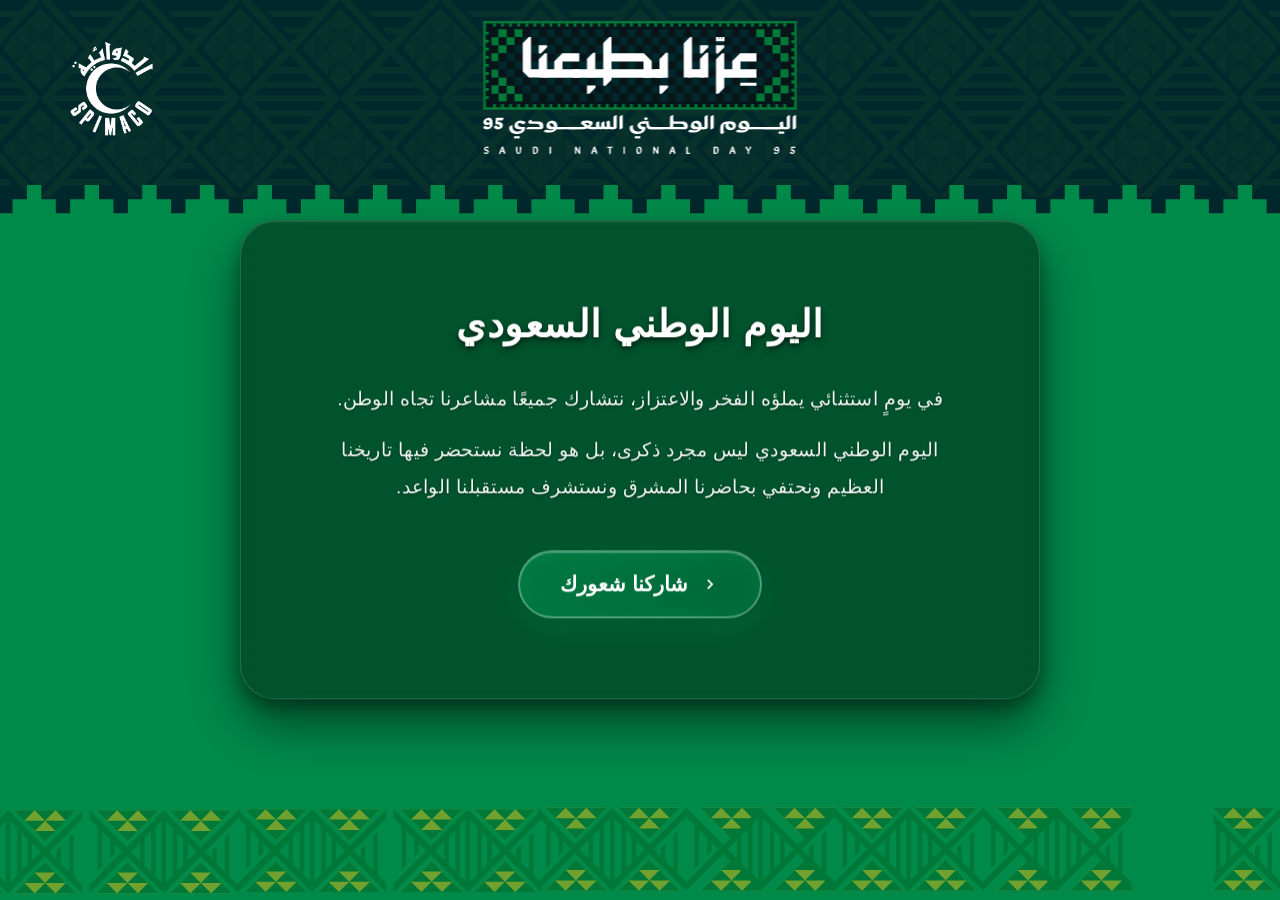
==== index.html @ 722b1ce2 "mobile layout2" ====
<!DOCTYPE html>
<html lang="ar" dir="rtl">
<head>
    <meta charset="UTF-8">
    <meta name="viewport" content="width=device-width, initial-scale=1.0">

    <title>كيف تشعر اليوم؟</title>
    
    <!-- Cairo Font -->
    <style>
        @font-face {
            font-family: 'Cairo';
            src: url('Font/Cairo Fonts/Cairo-Regular.ttf') format('truetype');
            font-weight: normal;
        }
        @font-face {
            font-family: 'Cairo';
            src: url('Font/Cairo Fonts/Cairo-Bold.ttf') format('truetype');
            font-weight: bold;
        }
        
        * {
            margin: 0;
            padding: 0;
            box-sizing: border-box;
        }
        
        /* Background Layer */
        body {
            font-family: 'Cairo', sans-serif;
            background-color: #008a4a; /* Saudi green fallback color */
            background-image: url('BackgroundElements/Background.svg');
            background-size: cover;
            background-position: center;
            background-attachment: fixed;
            min-height: 100vh;
            min-height: 100dvh; /* Dynamic viewport height for mobile */
            color: white;
            overflow-x: hidden;
            position: relative;
            /* Mobile safe areas */
            padding-top: env(safe-area-inset-top);
            padding-bottom: env(safe-area-inset-bottom);
            padding-left: env(safe-area-inset-left);
            padding-right: env(safe-area-inset-right);
        }
        
        /* Header */
        .header {
            position: relative;
            width: 100%;
            padding: 20px;
            margin-bottom: 20px;
            height: 180px; /* Fixed height for positioning */
        }
        
        .logo-link {
            position: absolute;
            top: 20px;
            left: 20px; /* Force logo to left side */
            display: inline-block;
            opacity: 0;
            transform: translateY(-20px);
            animation: logoSlideIn 0.6s cubic-bezier(0.4, 0, 0.2, 1) 0.1s forwards;
            transition: all 0.3s ease;
        }
        
        .logo-link:hover {
            transform: translateY(-3px) scale(1.05);
        }
        
        .logo {
            width: auto;
            height: 140px;
            display: block;
        }
        
        .page-title {
            position: absolute;
            left: 50%;
            top: 20px;
            transform: translateX(-50%);
            max-width: 60%;
            height: auto;
            opacity: 0;
            animation: titleFadeIn 0.6s cubic-bezier(0.4, 0, 0.2, 1) 0.2s forwards;
        }
        
        @keyframes logoSlideIn {
            to {
                opacity: 1;
                transform: translateY(0);
            }
        }
        
        @keyframes titleFadeIn {
            to {
                opacity: 1;
            }
        }
        
        /* Main Content */
        .main {
            min-height: calc(100dvh - 200px);
            min-height: calc(100vh - 200px); /* Fallback */
            display: flex;
            align-items: center;
            justify-content: center;
            padding: 20px;
            /* Account for mobile toolbars */
            padding-bottom: calc(20px + env(safe-area-inset-bottom));
            position: relative;
        }
        
        .card {
            background: rgba(0, 0, 0, 0.4);
            backdrop-filter: blur(25px);
            border-radius: 35px;
            padding: 60px 50px;
            text-align: center;
            max-width: 600px;
            width: 100%;
            border: 1px solid rgba(255, 255, 255, 0.15);
            box-shadow: 
                0 25px 50px rgba(0, 0, 0, 0.5),
                0 8px 16px rgba(0, 0, 0, 0.3),
                inset 0 1px 0 rgba(255, 255, 255, 0.1);
            position: absolute;
            top: 40%;
            left: 50%;
            transform: translate(-50%, -50%) translateY(-20px) scale(0.8);
            transition: all 0.4s cubic-bezier(0.34, 1.56, 0.64, 1);
            opacity: 0;
            filter: blur(10px);
            z-index: 1;
        }
        
        .card.active {
            opacity: 1;
            transform: translate(-50%, -50%) translateY(-20px) scale(1);
            filter: blur(0px);
            z-index: 2;
        }
        
        .card.inactive {
            opacity: 0;
            transform: translate(-50%, -50%) translateY(-20px) scale(0.7);
            filter: blur(15px);
            z-index: 1;
        }
        
        .card.switching {
            opacity: 0.8;
            transform: translate(-50%, -50%) translateY(-20px) scale(1.05);
            filter: blur(5px);
            z-index: 2;
        }
        
        .card.initial-load {
            opacity: 1;
            transform: translate(-50%, -50%) translateY(-20px) scale(1);
            filter: blur(0px);
            z-index: 2;
            animation: cardPopIn 0.6s cubic-bezier(0.34, 1.56, 0.64, 1) 0.3s forwards;
        }
        
        @keyframes cardPopIn {
            0% {
                opacity: 0;
                transform: translate(-50%, -50%) translateY(-20px) scale(0.7);
                filter: blur(15px);
            }
            50% {
                opacity: 0.8;
                transform: translate(-50%, -50%) translateY(-20px) scale(1.1);
                filter: blur(3px);
            }
            100% {
                opacity: 1;
                transform: translate(-50%, -50%) translateY(-20px) scale(1);
                filter: blur(0px);
            }
        }
        
        .card:hover {
            transform: translate(-50%, -50%) translateY(-25px) scale(1.02);
            filter: blur(0px);
            box-shadow: 
                0 35px 70px rgba(0, 0, 0, 0.6),
                0 15px 25px rgba(0, 0, 0, 0.4),
                inset 0 1px 0 rgba(255, 255, 255, 0.15);
        }
        
        .title {
            font-size: 2.2rem;
            font-weight: bold;
            margin-bottom: 100px;
            text-shadow: 
                0 2px 4px rgba(0, 0, 0, 0.5),
                0 4px 8px rgba(0, 0, 0, 0.3);
            letter-spacing: 0.5px;
            color: #ffffff;
            opacity: 0;
            transform: translateY(30px);
            animation: titleSlideIn 0.8s cubic-bezier(0.34, 1.56, 0.64, 1) 0.5s forwards;
        }
        
        .intro {
            margin-bottom: 40px;
            opacity: 0;
            transform: translateY(20px);
            animation: introSlideIn 0.8s cubic-bezier(0.34, 1.56, 0.64, 1) 0.8s forwards;
        }
        
        .intro-text {
            font-size: 1.1rem;
            line-height: 1.8;
            margin-bottom: 15px;
            color: rgba(255, 255, 255, 0.95);
            text-align: center;
            text-shadow: 0 1px 3px rgba(0, 0, 0, 0.4);
            font-weight: 400;
            letter-spacing: 0.3px;
            opacity: 0;
            transform: translateY(15px);
            animation: textFadeIn 0.6s cubic-bezier(0.34, 1.56, 0.64, 1) forwards;
        }
        
        .intro-text:nth-child(1) {
            animation-delay: 1.1s;
        }
        
        .intro-text:nth-child(2) {
            animation-delay: 1.3s;
        }
        
        .intro-text:last-child {
            margin-bottom: 0;
        }
        
        @keyframes titleSlideIn {
            0% {
                opacity: 0;
                transform: translateY(30px);
            }
            100% {
                opacity: 1;
                transform: translateY(0);
            }
        }
        
        @keyframes introSlideIn {
            0% {
                opacity: 0;
                transform: translateY(20px);
            }
            100% {
                opacity: 1;
                transform: translateY(0);
            }
        }
        
        @keyframes textFadeIn {
            0% {
                opacity: 0;
                transform: translateY(15px);
            }
            100% {
                opacity: 1;
                transform: translateY(0);
            }
        }
        
        @keyframes buttonPopIn {
            0% {
                opacity: 0;
                transform: translateY(25px) scale(0.9);
            }
            50% {
                opacity: 0.8;
                transform: translateY(-5px) scale(1.05);
            }
            100% {
                opacity: 1;
                transform: translateY(0) scale(1);
            }
        }
        
        .buttons {
            display: grid;
            grid-template-columns: repeat(2, 1fr);
            gap: 18px;
        }
        
        .btn {
            background: rgba(0, 0, 0, 0.3);
            border: 1.5px solid rgba(255, 255, 255, 0.2);
            border-radius: 50px;
            padding: 22px 24px;
            color: white;
            font-size: 1.3rem;
            font-weight: 600;
            font-family: 'Cairo', sans-serif;
            cursor: pointer;
            transition: all 0.4s cubic-bezier(0.4, 0, 0.2, 1);
            position: relative;
            overflow: hidden;
            backdrop-filter: blur(15px);
            box-shadow: 
                0 8px 24px rgba(0, 0, 0, 0.4),
                0 4px 8px rgba(0, 0, 0, 0.2),
                inset 0 1px 0 rgba(255, 255, 255, 0.1);
        }
        
        .btn::before {
            content: '';
            position: absolute;
            top: 0;
            left: -100%;
            width: 100%;
            height: 100%;
            background: linear-gradient(90deg, transparent, rgba(255, 255, 255, 0.1), transparent);
            transition: left 0.5s ease;
        }
        
        .btn:hover::before {
            left: 100%;
        }
        
        .btn:hover {
            background: rgba(0, 0, 0, 0.5);
            border-color: rgba(255, 255, 255, 0.4);
            transform: translateY(-4px) scale(1.02);
            box-shadow: 
                0 16px 32px rgba(0, 0, 0, 0.5),
                0 8px 16px rgba(0, 0, 0, 0.3),
                inset 0 1px 0 rgba(255, 255, 255, 0.2),
                0 0 20px rgba(255, 255, 255, 0.1);
            backdrop-filter: blur(20px);
        }
        
        .btn:active {
            transform: translateY(-2px) scale(0.98);
            transition: all 0.1s ease;
        }
        
        .nav-btn {
            background: linear-gradient(135deg, rgba(0, 138, 74, 0.8), rgba(0, 138, 74, 0.6));
            border: 2px solid rgba(255, 255, 255, 0.3);
            border-radius: 50px;
            padding: 18px 35px;
            color: white;
            font-size: 1.2rem;
            font-weight: 600;
            font-family: 'Cairo', sans-serif;
            cursor: pointer;
            transition: all 0.4s cubic-bezier(0.4, 0, 0.2, 1);
            position: relative;
            overflow: hidden;
            backdrop-filter: blur(15px);
            box-shadow: 
                0 8px 24px rgba(0, 138, 74, 0.4),
                0 4px 8px rgba(0, 0, 0, 0.2),
                inset 0 1px 0 rgba(255, 255, 255, 0.2);
            display: flex;
            align-items: center;
            gap: 12px;
            margin: 0 auto;
            margin-top: 20px;
            opacity: 0;
            transform: translateY(25px) scale(0.9);
            animation: buttonPopIn 0.8s cubic-bezier(0.34, 1.56, 0.64, 1) 1.6s forwards;
        }
        
        .nav-btn::before {
            content: '';
            position: absolute;
            top: 0;
            left: -100%;
            width: 100%;
            height: 100%;
            background: linear-gradient(90deg, transparent, rgba(255, 255, 255, 0.2), transparent);
            transition: left 0.5s ease;
        }
        
        .nav-btn:hover::before {
            left: 100%;
        }
        
        .nav-btn:hover {
            background: linear-gradient(135deg, rgba(0, 138, 74, 0.9), rgba(0, 138, 74, 0.7));
            border-color: rgba(255, 255, 255, 0.5);
            transform: translateY(-4px) scale(1.05);
            box-shadow: 
                0 16px 32px rgba(0, 138, 74, 0.5),
                0 8px 16px rgba(0, 0, 0, 0.3),
                inset 0 1px 0 rgba(255, 255, 255, 0.3),
                0 0 20px rgba(0, 138, 74, 0.3);
            backdrop-filter: blur(20px);
        }
        
        .nav-btn:active {
            transform: translateY(-2px) scale(1.02);
            transition: all 0.1s ease;
        }
        
        .back-btn {
            background: rgba(0, 0, 0, 0.3);
            border: 1.5px solid rgba(255, 255, 255, 0.2);
            border-radius: 40px;
            padding: 12px 20px;
            color: white;
            font-size: 1rem;
            font-weight: 500;
            font-family: 'Cairo', sans-serif;
            cursor: pointer;
            transition: all 0.3s cubic-bezier(0.4, 0, 0.2, 1);
            display: flex;
            align-items: center;
            gap: 8px;
            margin: 0 auto;
            margin-top: 25px;
            backdrop-filter: blur(15px);
            box-shadow: 
                0 4px 12px rgba(0, 0, 0, 0.3),
                inset 0 1px 0 rgba(255, 255, 255, 0.1);
        }
        
        .back-btn:hover {
            background: rgba(0, 0, 0, 0.5);
            border-color: rgba(255, 255, 255, 0.4);
            transform: translateY(-2px) scale(1.02);
            box-shadow: 
                0 8px 20px rgba(0, 0, 0, 0.4),
                inset 0 1px 0 rgba(255, 255, 255, 0.2);
        }
        
        .back-btn:active {
            transform: translateY(-1px) scale(0.98);
            transition: all 0.1s ease;
        }
        
        /* Modal */
        .modal {
            display: none;
            position: fixed;
            top: 0;
            left: 0;
            width: 100%;
            height: 100%;
            height: 100dvh; /* Dynamic viewport height */
            background: rgba(0, 0, 0, 0);
            backdrop-filter: blur(0px);
            z-index: 1000;
            align-items: center;
            justify-content: center;
            transition: all 0.4s cubic-bezier(0.4, 0, 0.2, 1);
            /* Mobile safe areas */
            padding-top: env(safe-area-inset-top);
            padding-bottom: env(safe-area-inset-bottom);
            padding-left: env(safe-area-inset-left);
            padding-right: env(safe-area-inset-right);
        }
        
        .modal.show {
            background: rgba(0, 0, 0, 0.85);
            backdrop-filter: blur(8px);
        }
        
        .modal-content {
            text-align: center;
            max-width: 90%;
            max-height: 90%;
            transform: scale(0.7) translateY(50px);
            opacity: 0;
            transition: all 0.4s cubic-bezier(0.4, 0, 0.2, 1);
        }
        
        .modal-content.show {
            transform: scale(1) translateY(0);
            opacity: 1;
        }
        
        .modal-image {
            max-width: 100%;
            max-height: 80vh;
            border-radius: 25px;
            box-shadow: 
                0 30px 60px rgba(0, 0, 0, 0.6),
                0 10px 20px rgba(0, 0, 0, 0.4);
            transition: all 0.3s ease;
            transform: scale(0.95);
        }
        
        .modal-image.loaded {
            transform: scale(1);
        }
        
        /* Loading heart animation */
        .modal-loading {
            position: absolute;
            top: 50%;
            left: 50%;
            transform: translate(-50%, -50%);
            font-size: 4rem;
            z-index: 1001;
            animation: heartBeat 1.2s ease-in-out infinite;
        }
        
        @keyframes heartBeat {
            0%, 100% {
                transform: translate(-50%, -50%) scale(1);
            }
            25% {
                transform: translate(-50%, -50%) scale(1.3);
            }
            50% {
                transform: translate(-50%, -50%) scale(1.1);
            }
            75% {
                transform: translate(-50%, -50%) scale(1.2);
            }
        }
        
        .modal-loading-overlay {
            position: absolute;
            top: 0;
            left: 0;
            width: 100%;
            height: 100%;
            background: rgba(0, 0, 0, 0.6);
            backdrop-filter: blur(8px);
            border-radius: 20px;
            display: flex;
            align-items: center;
            justify-content: center;
            z-index: 1000;
        }
        
        
        .modal-actions {
            display: flex;
            gap: 20px;
            justify-content: center;
            flex-wrap: wrap;
            margin-top: 25px;
            opacity: 0;
            transform: translateY(20px);
            transition: all 0.4s cubic-bezier(0.4, 0, 0.2, 1) 0.2s;
        }
        
        .modal-actions.show {
            opacity: 1;
            transform: translateY(0);
        }
        
        .action-btn {
            background: rgba(0, 0, 0, 0.4);
            border: 1.5px solid rgba(255, 255, 255, 0.3);
            border-radius: 30px;
            padding: 14px 24px;
            color: white;
            font-family: 'Cairo', sans-serif;
            font-weight: 600;
            cursor: pointer;
            transition: all 0.3s cubic-bezier(0.4, 0, 0.2, 1);
            display: flex;
            align-items: center;
            gap: 10px;
            backdrop-filter: blur(15px);
            box-shadow: 
                0 8px 20px rgba(0, 0, 0, 0.3),
                inset 0 1px 0 rgba(255, 255, 255, 0.1);
        }
        
        .action-btn:hover {
            background: rgba(0, 0, 0, 0.6);
            border-color: rgba(255, 255, 255, 0.5);
            transform: translateY(-3px) scale(1.05);
            box-shadow: 
                0 12px 25px rgba(0, 0, 0, 0.4),
                inset 0 1px 0 rgba(255, 255, 255, 0.2);
        }
        
        /* Desktop Modal Styles (769px+) */
        .modal-desktop {
            display: none;
        }
        
        @media (min-width: 769px) {
            .modal-mobile {
                display: none !important; /* Hide mobile modal on desktop */
            }
            
            .modal-content-desktop {
                display: flex;
                align-items: flex-start;
                gap: 20px;
                max-width: 90%;
                max-height: 90%;
                background: transparent;
                padding: 0;
            }
            
            .modal-controls-desktop {
                display: flex;
                flex-direction: column;
                gap: 15px;
                flex-shrink: 0;
                align-items: center;
                opacity: 0;
                transform: translateX(-20px);
                transition: all 0.4s cubic-bezier(0.4, 0, 0.2, 1);
            }
            
            .modal-controls-desktop.show {
                opacity: 1;
                transform: translateX(0);
            }
            
        .modal-image-desktop {
            max-width: calc(100% - 100px);
            max-height: 85vh;
            object-fit: contain;
            border-radius: 15px;
            order: 2;
            opacity: 0;
            transition: opacity 0.5s cubic-bezier(0.4, 0, 0.2, 1);
        }
        
        .modal-image-desktop.loaded {
            opacity: 1;
        }
            
            .close-btn-desktop {
                background: rgba(0, 0, 0, 0.7);
                border: 2px solid rgba(255, 255, 255, 0.3);
                border-radius: 50%;
                width: 60px;
                height: 60px;
                color: white;
                font-size: 24px;
                font-weight: bold;
                cursor: pointer;
                display: flex;
                align-items: center;
                justify-content: center;
                transition: all 0.3s ease;
                backdrop-filter: blur(10px);
            }
            
            .action-btn-desktop {
                background: rgba(0, 0, 0, 0.7);
                border: 2px solid rgba(255, 255, 255, 0.3);
                border-radius: 30px;
                padding: 12px 20px;
                color: white;
                font-size: 14px;
                font-weight: 600;
                font-family: 'Cairo', sans-serif;
                cursor: pointer;
                display: flex;
                align-items: center;
                justify-content: center;
                gap: 8px;
                transition: all 0.3s ease;
                backdrop-filter: blur(10px);
                white-space: nowrap;
            }
            
            .close-btn-desktop:hover, .action-btn-desktop:hover {
                background: rgba(0, 0, 0, 0.9);
                border-color: rgba(255, 255, 255, 0.5);
                transform: scale(1.1);
            }
        }
        
        /* Mobile Modal Styles (768px and below) */
        .modal-mobile {
            display: none;
        }
        
        @media (max-width: 768px) {
            .modal-desktop {
                display: none !important; /* Hide desktop modal on mobile */
            }
            
            .modal-content-mobile {
                max-width: 100%;
                max-height: 100%;
                padding: 0;
                margin: 0;
                display: block;
                position: relative;
                width: 100vw;
                height: 100dvh;
                height: 100vh; /* Fallback */
            }
            
            .modal-image-mobile {
                width: 100%;
                height: 100%;
                object-fit: cover;
                border-radius: 0;
                display: block;
                opacity: 0;
                transition: opacity 0.5s cubic-bezier(0.4, 0, 0.2, 1);
            }
            
            .modal-image-mobile.loaded {
                opacity: 1;
            }
            
            .close-btn-mobile {
                position: fixed;
                top: calc(env(safe-area-inset-top) + 5px);
                top: 5px;
                right: calc(env(safe-area-inset-right) + 5px);
                right: 5px;
                background: transparent;
                border: none;
                width: 50px;
                height: 50px;
                color: white;
                font-size: 30px;
                font-weight: bold;
                cursor: pointer;
                display: flex;
                align-items: center;
                justify-content: center;
                z-index: 1003;
                text-shadow: 2px 2px 4px rgba(0, 0, 0, 0.8);
                direction: ltr;
                transition: all 0.3s ease;
            }
            
            .close-btn-mobile:hover {
                transform: scale(1.2);
                text-shadow: 2px 2px 8px rgba(0, 0, 0, 1);
            }
            
            .modal-actions-mobile {
                position: fixed;
                bottom: calc(env(safe-area-inset-bottom) + 50px);
                bottom: 50px;
                left: calc(env(safe-area-inset-left) + 20px);
                left: 20px;
                display: flex;
                flex-direction: column;
                gap: 15px;
                z-index: 1002;
                opacity: 0;
                transform: translateY(20px);
                transition: all 0.4s cubic-bezier(0.4, 0, 0.2, 1);
            }
            
            .modal-actions-mobile.show {
                opacity: 1;
                transform: translateY(0);
            }
            
            .action-btn-mobile {
                background: rgba(255, 255, 255, 0.15);
                border: none;
                border-radius: 30px;
                padding: 12px 20px;
                color: white;
                font-size: 14px;
                font-weight: 600;
                font-family: 'Cairo', sans-serif;
                cursor: pointer;
                transition: all 0.3s ease;
                display: flex;
                align-items: center;
                justify-content: center;
                gap: 8px;
                backdrop-filter: blur(15px);
                -webkit-backdrop-filter: blur(15px);
                white-space: nowrap;
            }
            
            .action-btn-mobile:hover {
                background: rgba(255, 255, 255, 0.25);
                transform: scale(1.05);
            }
        }
        
        /* Large Desktop and below - apply logo left, title right layout */
        @media (max-width: 1200px) {
            .logo-link {
                top: 20px;
                left: 20px;
            }
            
            .logo {
                height: 160px;
            }
            
            .page-title {
                top: 20px;
                left: auto;
                right: 20px;
                transform: none;
                max-width: 65%;
                height: auto;
                max-height: 160px;
            }
        }
        
        /* Large Desktop */
        @media (min-width: 1200px) {
            .card {
                max-width: 800px;
                padding: 80px 70px;
            }
            
            .title {
                font-size: 2.4rem;
                margin-bottom: 35px;
            }
            
            .intro {
                margin-bottom: 45px;
            }
            
            .intro-text {
                font-size: 1.2rem;
                line-height: 1.9;
            }
            
            .nav-btn {
                padding: 20px 40px;
                font-size: 1.3rem;
            }
            
            .buttons {
                gap: 20px;
            }
            
            .btn {
                padding: 24px 28px;
                font-size: 1.4rem;
            }
            
            .nav-btn {
                padding: 20px 40px;
                font-size: 1.3rem;
            }
            
            .back-btn {
                padding: 14px 24px;
                font-size: 1.1rem;
            }
        }
        
        /* Desktop/Tablet (992px - 1199px) */
        @media (min-width: 992px) and (max-width: 1199px) {
            .logo-link {
                top: 18px;
                left: 18px;
            }
            
            .logo {
                height: 140px;
            }
            
            .page-title {
                top: 18px;
                right: 18px;
                max-width: 62%;
                max-height: 140px;
            }
        }
        
        /* Tablet (768px - 991px) */
        @media (min-width: 768px) and (max-width: 991px) {
            .logo-link {
                top: 16px;
                left: 16px;
            }
            
            .logo {
                height: 120px;
            }
            
            .page-title {
                top: 16px;
                right: 16px;
                max-width: 58%;
                max-height: 120px;
            }
            
            .main {
                padding: 20px;
                align-items: center;
            }
            
            .card {
                max-width: 550px;
                padding: 50px 40px;
            }
            
            .title {
                font-size: 2.1rem;
                margin-bottom: 25px;
            }
            
            .intro {
                margin-bottom: 35px;
            }
            
            .intro-text {
                font-size: 1.1rem;
                line-height: 1.8;
            }
            
            .buttons {
                gap: 18px;
            }
            
            .btn {
                padding: 20px 24px;
                font-size: 1.2rem;
            }
            
            .nav-btn {
                padding: 18px 35px;
                font-size: 1.2rem;
            }
            
            .back-btn {
                padding: 12px 20px;
                font-size: 1rem;
            }
        }
        
        /* Mobile/Tablet (max-width: 768px) */
        @media (max-width: 768px) {
            .header {
                padding: 40px;
                margin-bottom: 1px;
            }
            
            .logo-link {
                top: 40px;
                left: 15px;
            }
            
            .logo {
                height: 100px;
            }
            
            .page-title {
                top: 40px;
                left: auto;
                right: 15px;
                transform: none;
                max-width: 60%;
                max-height: 100px;
            }
            
            .main {
                padding: 15px;
                align-items: center;
            }
            
            .card {
                padding: 40px 25px;
                border-radius: 30px;
                max-width: calc(100% - 30px);
                width: calc(100% - 30px);
            }
            
            .title {
                font-size: 1.8rem;
                margin-bottom: 25px;
            }
            
            .intro {
                margin-bottom: 30px;
            }
            
            .intro-text {
                font-size: 1rem;
                line-height: 1.7;
                margin-bottom: 12px;
            }
            
            .buttons {
                grid-template-columns: 1fr;
                gap: 16px;
            }
            
            .btn {
                padding: 18px 20px;
                font-size: 1.2rem;
                border-radius: 40px;
            }
            
            .nav-btn {
                padding: 16px 30px;
                font-size: 1.1rem;
                border-radius: 45px;
            }
            
            .back-btn {
                padding: 10px 18px;
                font-size: 0.95rem;
                border-radius: 35px;
            }
            
            /* Modal responsive for tablet */
            .modal-content {
                max-width: 95%;
                max-height: 85%;
                padding: 5px;
                margin: 20px;
            }
            
            .modal-image {
                max-height: 65vh;
                border-radius: 20px;
            }
            
            .modal-actions {
                margin-top: 20px;
                gap: 15px;
            }
            
            .action-btn {
                padding: 12px 20px;
                font-size: 14px;
            }
        }
        
        @media (max-width: 480px) {
            .header {
                padding-top: 40px;
                padding-bottom: 40px;
                padding-left: 40px;
                padding-right: 40px;
                margin-bottom: 1px;
            }
            
            .logo-link {
                top: 40px;
                left: 12px;
            }
            
            .logo {
                height: 90px;
            }
            
            .page-title {
                top: 40px;
                left: auto;
                right: 12px;
                transform: none;
                max-width: 55%;
                max-height: 90px;
            }
            
            .main {
                padding: 12px;
                align-items: center;
            }
            
            .card {
                padding: 35px 20px;
                border-radius: 28px;
                max-width: calc(100% - 24px);
                width: calc(100% - 24px);
            }
            
            .title {
                font-size: 1.6rem;
                margin-bottom: 20px;
            }
            
            .intro {
                margin-bottom: 25px;
            }
            
            .intro-text {
                font-size: 0.95rem;
                line-height: 1.6;
                margin-bottom: 10px;
            }
            
            .buttons {
                grid-template-columns: 1fr;
                gap: 14px;
            }
            
            .btn {
                padding: 16px 18px;
                font-size: 1.1rem;
                border-radius: 35px;
            }
            
            .nav-btn {
                padding: 14px 25px;
                font-size: 1rem;
                border-radius: 40px;
            }
            
            .back-btn {
                padding: 8px 15px;
                font-size: 0.9rem;
                border-radius: 30px;
            }
            
            /* Modal responsive for mobile - full screen image */
            .modal {
                padding: 0;
                align-items: center;
                justify-content: center;
            }
            
            .modal-content {
                max-width: 100%;
                max-height: 100%;
                padding: 0;
                margin: 0;
                display: flex;
                align-items: center;
                justify-content: center;
                position: relative;
                width: 100vw;
                height: 100dvh;
                height: 100vh; /* Fallback */
            }
            
            .modal-image {
                width: 100%;
                height: auto;
                max-height: 100%;
                object-fit: cover;
                border-radius: 0;
                display: block;
            }
            
             /* Close button - mobile positioning override */
             @media (max-width: 768px) {
                 .close-btn {
                     top: calc(env(safe-area-inset-top) + 10px);
                     top: 10px; /* Fallback */
                     right: calc(env(safe-area-inset-right) + 10px);
                     right: 10px; /* Fallback */
                     background: transparent;
                     border: none;
                     backdrop-filter: none;
                     text-shadow: 2px 2px 4px rgba(0, 0, 0, 0.8);
                 }
             }
            
            /* Action buttons - bottom left */
            .modal-actions {
            position: absolute;
                bottom: calc(env(safe-area-inset-bottom) + 50px);
                bottom: 50px; /* Fallback - more margin from bottom */
                left: calc(env(safe-area-inset-left) + 20px);
                left: 20px; /* Fallback */
                display: flex;
                flex-direction: column;
                gap: 15px;
                z-index: 1002;
            }
            
            .action-btn {
                width: 50px;
                height: 50px;
                border-radius: 50%;
                background: transparent;
                border: none;
                color: white;
                font-size: 24px;
                cursor: pointer;
                transition: all 0.3s ease;
                display: flex;
                align-items: center;
                justify-content: center;
                text-shadow: 2px 2px 4px rgba(0, 0, 0, 0.8);
            }
            
            .action-btn:hover {
                transform: scale(1.2);
                text-shadow: 2px 2px 8px rgba(0, 0, 0, 1);
            }
        }
    </style>
</head>
<body>
    <!-- Header -->
    <header class="header">
        <a href="https://spimaco.com.sa" target="_blank" rel="noopener noreferrer" class="logo-link">
            <img src="BackgroundElements/Logo.png" alt="Logo" class="logo">
        </a>
        <img src="BackgroundElements/Title.png" alt="Title" class="page-title">
    </header>
    
    <!-- Main Content -->
    <main class="main">
        <!-- Intro Card -->
        <div id="introCard" class="card initial-load">
            <h1 class="title">اليوم الوطني السعودي</h1>
            
            <div class="intro">
                <p class="intro-text">في يومٍ استثنائي يملؤه الفخر والاعتزاز، نتشارك جميعًا مشاعرنا تجاه الوطن.</p>
                <p class="intro-text">اليوم الوطني السعودي ليس مجرد ذكرى، بل هو لحظة نستحضر فيها تاريخنا العظيم ونحتفي بحاضرنا المشرق ونستشرف مستقبلنا الواعد.</p>
            </div>
            
            <button class="nav-btn" onclick="showMoodSelection()">
                <svg width="20" height="20" viewBox="0 0 24 24" fill="currentColor">
                    <path d="M8.59 16.59L13.17 12 8.59 7.41 10 6l6 6-6 6-1.41-1.41z"/>
                </svg>
                <span>شاركنا شعورك</span>
            </button>
        </div>
        
        <!-- Mood Selection Card -->
        <div id="moodCard" class="card">
            <h1 class="title"> ماهو شعورك اليوم؟ </h1>
            
            <div class="buttons">
                <button class="btn" onclick="showMood('happy')">سعيد </button>
                <button class="btn" onclick="showMood('proud')">فخور </button>
                <button class="btn" onclick="showMood('grateful')">ممتن </button>
                <button class="btn" onclick="showMood('excited')">متحمس </button>
            </div>
            
            <button class="back-btn" onclick="showIntro()">
                <span>العودة</span>
                <svg width="20" height="20" viewBox="0 0 24 24" fill="currentColor">
                    <path d="M15.41 16.59L10.83 12l4.58-4.59L14 6l-6 6 6 6 1.41-1.41z"/>
                </svg>
            </button>
        </div>
    </main>
    
    <!-- Desktop Modal (769px+) -->
    <div id="modalDesktop" class="modal modal-desktop" onclick="closeModal()">
        <div class="modal-content-desktop" onclick="event.stopPropagation()">
            <div class="modal-loading-overlay" id="modalLoadingDesktop" style="display: none;">
                <div class="modal-loading">💚</div>
            </div>
            
            <!-- Controls sidebar -->
            <div class="modal-controls-desktop">
                <button class="close-btn-desktop" onclick="closeModal()">×</button>
                <button class="action-btn-desktop" onclick="saveImage()">
                    <span>حمل النشرة</span>
                    <svg width="16" height="16" viewBox="0 0 24 24" fill="currentColor">
                        <path d="M19 9h-4V3H9v6H5l7 7 7-7zM5 18v2h14v-2H5z"/>
                    </svg>
                </button>
            </div>
            
            <img id="modalImageDesktop" class="modal-image-desktop" src="" alt="Mood Image">
        </div>
    </div>
    
    <!-- Mobile Modal (768px and below) -->
    <div id="modalMobile" class="modal modal-mobile">
        <div class="modal-content-mobile">
            <div class="modal-loading-overlay" id="modalLoadingMobile" style="display: none;">
                <div class="modal-loading">💚</div>
            </div>
            
            <img id="modalImageMobile" class="modal-image-mobile" src="" alt="Mood Image">
            
            <!-- Close button -->
            <button class="close-btn-mobile" onclick="closeModal()">×</button>
            
            <!-- Action button -->
            <div class="modal-actions-mobile">
                <button class="action-btn-mobile" onclick="saveImage()">
                    <span>حمل النشرة</span>
                    <svg width="16" height="16" viewBox="0 0 24 24" fill="currentColor">
                        <path d="M19 9h-4V3H9v6H5l7 7 7-7zM5 18v2h14v-2H5z"/>
                    </svg>
                </button>
            </div>
        </div>
    </div>
    
    <script>
        // Simple data
        const moods = {
            'happy': 'Images/Image1.PNG',
            'proud': 'Images/Image2.PNG',
            'grateful': 'Images/Image3.PNG',
            'excited': 'Images/Image4.PNG'
        };
        
        // Card navigation functions with modern scale + blur animation
        function showMoodSelection() {
            const introCard = document.getElementById('introCard');
            const moodCard = document.getElementById('moodCard');
            
            // Remove initial-load class if present
            introCard.classList.remove('initial-load');
            
            // Start switching animation
            introCard.classList.remove('active');
            introCard.classList.add('switching');
            
            // Quick transition to mood card
            setTimeout(() => {
                introCard.classList.remove('switching');
                introCard.classList.add('inactive');
                moodCard.classList.remove('inactive');
                moodCard.classList.add('active');
            }, 200);
        }
        
        function showIntro() {
            const introCard = document.getElementById('introCard');
            const moodCard = document.getElementById('moodCard');
            
            // Start switching animation
            moodCard.classList.remove('active');
            moodCard.classList.add('switching');
            
            // Quick transition to intro card
            setTimeout(() => {
                moodCard.classList.remove('switching');
                moodCard.classList.add('inactive');
                introCard.classList.remove('inactive');
                introCard.classList.add('active');
            }, 200);
        }
        
        // Show mood - detect device and show appropriate modal
        function showMood(mood) {
            const isDesktop = window.innerWidth >= 769;
            
            if (isDesktop) {
                // Desktop modal
                const modal = document.getElementById('modalDesktop');
                const modalContent = modal.querySelector('.modal-content-desktop');
                const modalControls = modal.querySelector('.modal-controls-desktop');
                const modalLoading = document.getElementById('modalLoadingDesktop');
                const image = document.getElementById('modalImageDesktop');
                
                modal.style.display = 'flex';
                modalLoading.style.display = 'flex';
                modalControls.classList.remove('show'); // Hide controls initially
                
                setTimeout(() => {
                    modal.classList.add('show');
                    modalContent.classList.add('show');
                }, 10);
                
                image.onload = function() {
                    modalLoading.style.display = 'none';
                    setTimeout(() => {
                        image.classList.add('loaded');
                        modalControls.classList.add('show'); // Show controls after image loads
                    }, 100);
                };
                
                image.src = moods[mood];
            } else {
                // Mobile modal
                const modal = document.getElementById('modalMobile');
                const modalContent = modal.querySelector('.modal-content-mobile');
                const modalActions = modal.querySelector('.modal-actions-mobile');
                const modalLoading = document.getElementById('modalLoadingMobile');
                const image = document.getElementById('modalImageMobile');
                
                modal.style.display = 'flex';
                modalLoading.style.display = 'flex';
                modalActions.classList.remove('show'); // Hide actions initially
                
                setTimeout(() => {
                    modal.classList.add('show');
                    modalContent.classList.add('show');
                }, 10);
                
                image.onload = function() {
                    modalLoading.style.display = 'none';
                    setTimeout(() => {
                        image.classList.add('loaded');
                        modalActions.classList.add('show'); // Show actions after image loads
                    }, 100);
                };
                
                image.src = moods[mood];
            }
        }
        
        // Close modal - handle both desktop and mobile with animations
        function closeModal() {
            const desktopModal = document.getElementById('modalDesktop');
            const mobileModal = document.getElementById('modalMobile');
            
            // Close desktop modal with animations
            if (desktopModal.style.display === 'flex') {
                const modalContent = desktopModal.querySelector('.modal-content-desktop');
                const modalControls = desktopModal.querySelector('.modal-controls-desktop');
                const modalLoading = document.getElementById('modalLoadingDesktop');
                const image = document.getElementById('modalImageDesktop');
                
                // Start close animations
                modalControls.classList.remove('show'); // Hide controls first
                image.classList.remove('loaded'); // Scale down image
                modalLoading.style.display = 'none';
                
                setTimeout(() => {
                    modalContent.classList.remove('show'); // Content animation
                }, 100);
                
                setTimeout(() => {
                    desktopModal.classList.remove('show'); // Background fade
                }, 200);
                
                setTimeout(() => {
                    desktopModal.style.display = 'none';
                }, 600);
            }
            
            // Close mobile modal with animations
            if (mobileModal.style.display === 'flex') {
                const modalContent = mobileModal.querySelector('.modal-content-mobile');
                const modalActions = mobileModal.querySelector('.modal-actions-mobile');
                const modalLoading = document.getElementById('modalLoadingMobile');
                const image = document.getElementById('modalImageMobile');
                
                // Start close animations
                modalActions.classList.remove('show'); // Hide actions first
                image.classList.remove('loaded'); // Scale down image
                modalLoading.style.display = 'none';
                
                setTimeout(() => {
                    modalContent.classList.remove('show'); // Content animation
                }, 100);
                
                setTimeout(() => {
                    mobileModal.classList.remove('show'); // Background fade
                }, 200);
                
                setTimeout(() => {
                    mobileModal.style.display = 'none';
                }, 600);
            }
        }
        
        // Save image - handle both modal types
        function saveImage() {
            const desktopImage = document.getElementById('modalImageDesktop');
            const mobileImage = document.getElementById('modalImageMobile');
            const image = desktopImage.src ? desktopImage : mobileImage;
            
            const link = document.createElement('a');
            link.href = image.src;
            link.download = `spimaco-mood-${Date.now()}.png`;
            link.click();
        }
        
        // Share image - handle both modal types
        async function shareImage() {
            const desktopImage = document.getElementById('modalImageDesktop');
            const mobileImage = document.getElementById('modalImageMobile');
            const image = desktopImage.src ? desktopImage : mobileImage;
            
            try {
                // Convert image to blob
                const response = await fetch(image.src);
                const blob = await response.blob();
                const file = new File([blob], `spimaco-mood-${Date.now()}.png`, { type: blob.type });
                
                if (navigator.share && navigator.canShare && navigator.canShare({ files: [file] })) {
                    // Share the actual image file
                    await navigator.share({
                        title: 'شارك شعورك اليوم',
                        text: 'شاهد هذه الصورة التي تعبر عن شعوري اليوم',
                        files: [file]
                    });
                } else if (navigator.share) {
                    // Fallback to URL sharing
                    await navigator.share({
                        title: 'شارك شعورك اليوم',
                        text: 'شاهد هذه الصورة التي تعبر عن شعوري اليوم',
                        url: image.src
                    });
                } else {
                    // Final fallback - copy to clipboard
                    await navigator.clipboard.writeText(image.src);
                    alert('تم نسخ رابط الصورة!');
                }
            } catch (error) {
                console.error('Error sharing image:', error);
                // Fallback - copy to clipboard
                try {
                    await navigator.clipboard.writeText(image.src);
                    alert('تم نسخ رابط الصورة!');
                } catch (clipboardError) {
                    alert('لا يمكن مشاركة الصورة');
                }
            }
        }
        
        // Close modal with Escape key
        document.addEventListener('keydown', function(event) {
            if (event.key === 'Escape') {
                closeModal();
            }
        });
    </script>
</body>
</html>
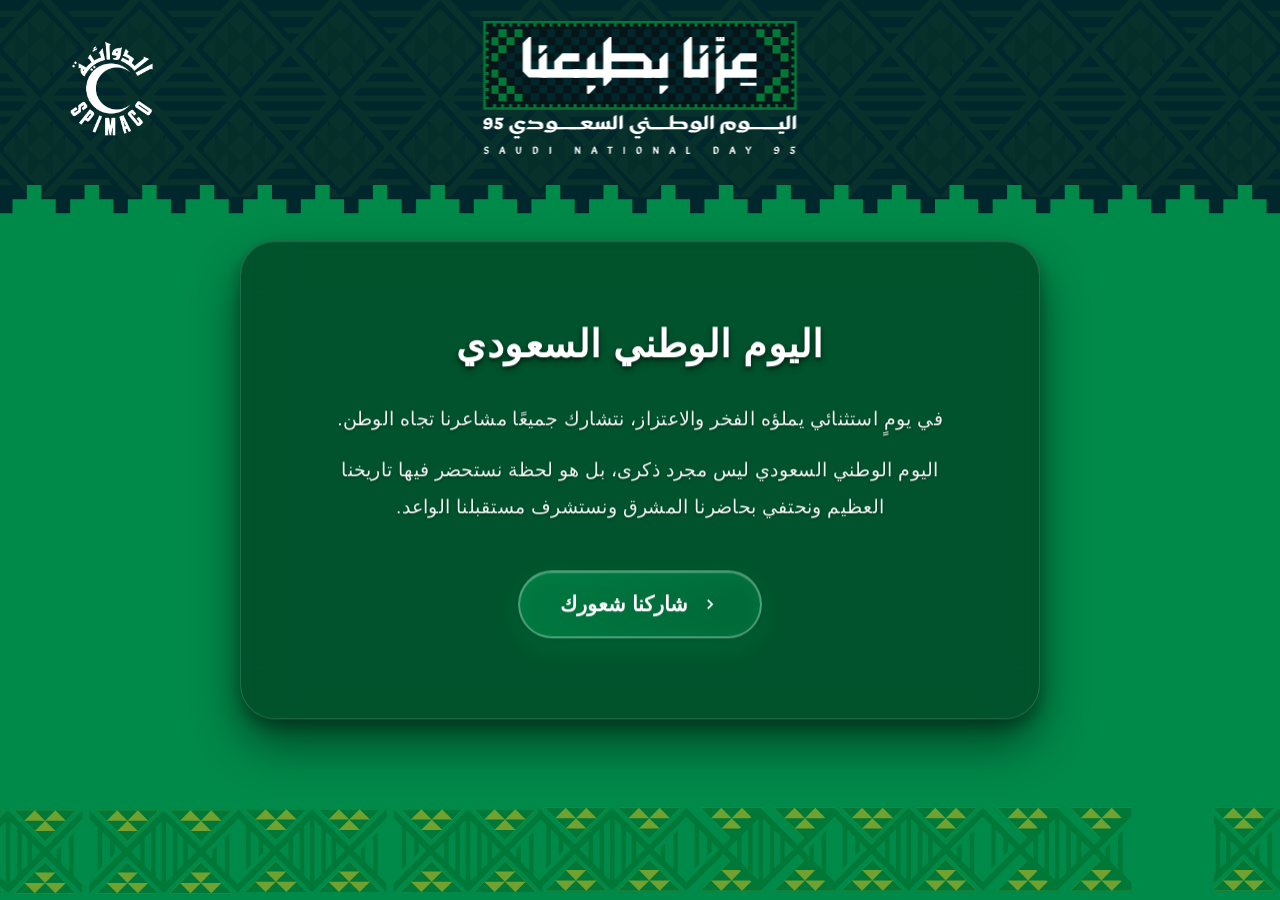
==== commit f10dd1b2: "mobile layout2" ====
--- a/index.html
+++ b/index.html
@@ -103,13 +103,17 @@
         .main {
             min-height: calc(100dvh - 200px);
             min-height: calc(100vh - 200px); /* Fallback */
+            max-height: calc(100dvh - 200px);
+            max-height: calc(100vh - 200px); /* Fallback */
             display: flex;
-            align-items: center;
+            align-items: flex-start;
             justify-content: center;
-            padding: 20px;
+            padding: 10px;
+            padding-top: 20px;
             /* Account for mobile toolbars */
-            padding-bottom: calc(20px + env(safe-area-inset-bottom));
+            padding-bottom: calc(60px + env(safe-area-inset-bottom));
             position: relative;
+            overflow-y: auto;
         }
         
         .card {
@@ -128,37 +132,40 @@
             position: absolute;
             top: 40%;
             left: 50%;
-            transform: translate(-50%, -50%) translateY(-20px) scale(0.8);
+            transform: translate(-50%, -50%) scale(0.8);
             transition: all 0.4s cubic-bezier(0.34, 1.56, 0.64, 1);
             opacity: 0;
             filter: blur(10px);
             z-index: 1;
+            max-height: calc(100vh - 250px);
+            overflow-y: auto;
         }
         
         .card.active {
             opacity: 1;
-            transform: translate(-50%, -50%) translateY(-20px) scale(1);
+            transform: translate(-50%, -50%) scale(1);
             filter: blur(0px);
             z-index: 2;
         }
         
         .card.inactive {
             opacity: 0;
-            transform: translate(-50%, -50%) translateY(-20px) scale(0.7);
+            transform: translate(-50%, -50%) scale(0.7);
             filter: blur(15px);
             z-index: 1;
+            pointer-events: none;
         }
         
         .card.switching {
             opacity: 0.8;
-            transform: translate(-50%, -50%) translateY(-20px) scale(1.05);
+            transform: translate(-50%, -50%) scale(1.05);
             filter: blur(5px);
             z-index: 2;
         }
         
         .card.initial-load {
             opacity: 1;
-            transform: translate(-50%, -50%) translateY(-20px) scale(1);
+            transform: translate(-50%, -50%) scale(1);
             filter: blur(0px);
             z-index: 2;
             animation: cardPopIn 0.6s cubic-bezier(0.34, 1.56, 0.64, 1) 0.3s forwards;
@@ -167,23 +174,65 @@
         @keyframes cardPopIn {
             0% {
                 opacity: 0;
-                transform: translate(-50%, -50%) translateY(-20px) scale(0.7);
+                transform: translate(-50%, -50%) scale(0.7);
                 filter: blur(15px);
             }
             50% {
                 opacity: 0.8;
-                transform: translate(-50%, -50%) translateY(-20px) scale(1.1);
+                transform: translate(-50%, -50%) scale(1.1);
                 filter: blur(3px);
             }
             100% {
                 opacity: 1;
-                transform: translate(-50%, -50%) translateY(-20px) scale(1);
+                transform: translate(-50%, -50%) scale(1);
                 filter: blur(0px);
             }
         }
         
+        /* Mobile-specific animations */
+        @media (max-width: 768px) {
+            @keyframes cardPopIn {
+                0% {
+                    opacity: 0;
+                    transform: translate(-50%, -50%) scale(0.7);
+                    filter: blur(15px);
+                }
+                50% {
+                    opacity: 0.8;
+                    transform: translate(-50%, -50%) scale(1.1);
+                    filter: blur(3px);
+                }
+                100% {
+                    opacity: 1;
+                    transform: translate(-50%, -50%) scale(1);
+                    filter: blur(0px);
+                }
+            }
+        }
+        
+        /* 480px-specific animations */
+        @media (max-width: 480px) {
+            @keyframes cardPopIn {
+                0% {
+                    opacity: 0;
+                    transform: translate(-50%, -50%) scale(0.7);
+                    filter: blur(15px);
+                }
+                50% {
+                    opacity: 0.8;
+                    transform: translate(-50%, -50%) scale(1.1);
+                    filter: blur(3px);
+                }
+                100% {
+                    opacity: 1;
+                    transform: translate(-50%, -50%) scale(1);
+                    filter: blur(0px);
+                }
+            }
+        }
+        
         .card:hover {
-            transform: translate(-50%, -50%) translateY(-25px) scale(1.02);
+            transform: translate(-50%, -50%) translateY(-5px) scale(1.02);
             filter: blur(0px);
             box-shadow: 
                 0 35px 70px rgba(0, 0, 0, 0.6),
@@ -961,14 +1010,40 @@
             
             .main {
                 padding: 15px;
-                align-items: center;
+                padding-top: 60px;
+                align-items: flex-start;
+                max-height: calc(100vh - 180px);
+                min-height: calc(100vh - 180px);
             }
             
             .card {
-                padding: 40px 25px;
+                padding: 30px 20px;
                 border-radius: 30px;
                 max-width: calc(100% - 30px);
                 width: calc(100% - 30px);
+                max-height: calc(100vh - 260px);
+                top: calc(40%);
+                transform: translate(-50%, -50%) scale(0.8);
+            }
+            
+            .card.active {
+                transform: translate(-50%, -50%) scale(1);
+            }
+            
+            .card.inactive {
+                transform: translate(-50%, -50%) scale(0.7);
+            }
+            
+            .card.switching {
+                transform: translate(-50%, -50%) scale(1.05);
+            }
+            
+            .card.initial-load {
+                transform: translate(-50%, -50%) scale(1);
+            }
+            
+            .card:hover {
+                transform: translate(-50%, -50%) translateY(-5px) scale(1.02);
             }
             
             .title {
@@ -1062,14 +1137,41 @@
             
             .main {
                 padding: 12px;
-                align-items: center;
+                padding-top: 90px;
+                align-items: flex-start;
+                max-height: calc(100vh - 160px);
+                min-height: calc(100vh - 160px);
             }
             
             .card {
-                padding: 35px 20px;
+                padding: 25px 15px;
                 border-radius: 28px;
                 max-width: calc(100% - 24px);
                 width: calc(100% - 24px);
+                max-height: calc(100vh - 200px);
+                top: calc(50% - 90px);
+                left: 50%;
+                transform: translate(-50%, -50%) scale(0.8);
+            }
+            
+            .card.active {
+                transform: translate(-50%, -50%) scale(1);
+            }
+            
+            .card.inactive {
+                transform: translate(-50%, -50%) scale(0.7);
+            }
+            
+            .card.switching {
+                transform: translate(-50%, -50%) scale(1.05);
+            }
+            
+            .card.initial-load {
+                transform: translate(-50%, -50%) scale(1);
+            }
+            
+            .card:hover {
+                transform: translate(-50%, -50%) translateY(-3px) scale(1.02);
             }
             
             .title {
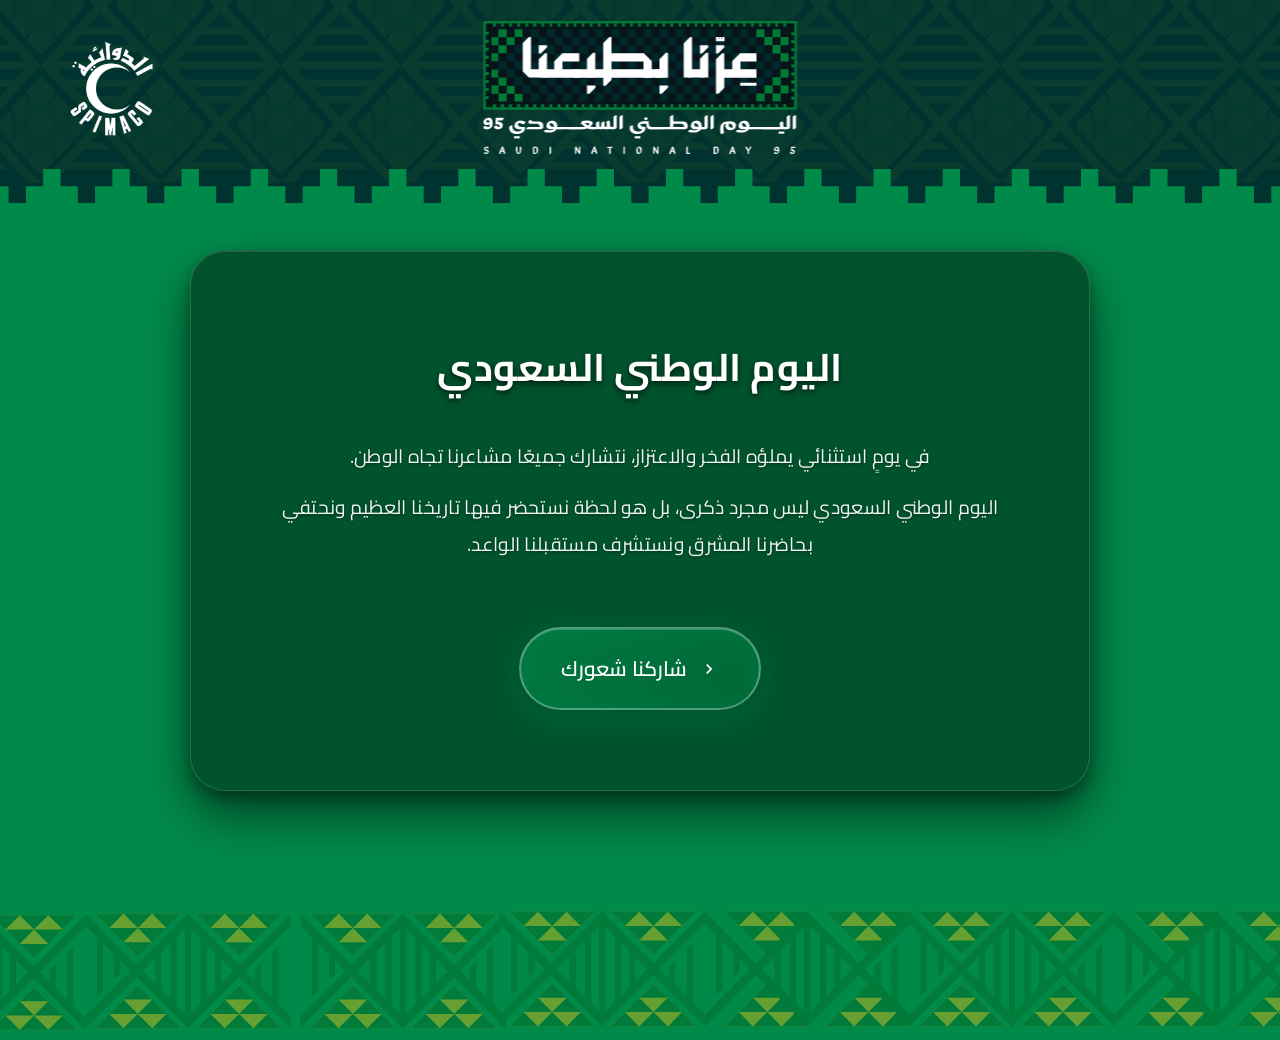
==== commit dbafceba: "final" ====
--- a/index.html
+++ b/index.html
@@ -6,1293 +6,23 @@
 
     <title>كيف تشعر اليوم؟</title>
     
-    <!-- Cairo Font -->
-    <style>
-        @font-face {
-            font-family: 'Cairo';
-            src: url('Font/Cairo Fonts/Cairo-Regular.ttf') format('truetype');
-            font-weight: normal;
-        }
-        @font-face {
-            font-family: 'Cairo';
-            src: url('Font/Cairo Fonts/Cairo-Bold.ttf') format('truetype');
-            font-weight: bold;
-        }
+    <!-- Google Fonts - Cairo -->
+    <link rel="preconnect" href="https://fonts.googleapis.com">
+    <link rel="preconnect" href="https://fonts.gstatic.com" crossorigin>
+    <link href="https://fonts.googleapis.com/css2?family=Cairo:wght@200;300;400;500;600;700;800;900&display=swap" rel="stylesheet">
+    
+    <!-- External CSS -->
+    <link rel="stylesheet" href="style.css">
         
-        * {
-            margin: 0;
-            padding: 0;
-            box-sizing: border-box;
-        }
-        
-        /* Background Layer */
-        body {
-            font-family: 'Cairo', sans-serif;
-            background-color: #008a4a; /* Saudi green fallback color */
-            background-image: url('BackgroundElements/Background.svg');
-            background-size: cover;
-            background-position: center;
-            background-attachment: fixed;
-            min-height: 100vh;
-            min-height: 100dvh; /* Dynamic viewport height for mobile */
-            color: white;
-            overflow-x: hidden;
-            position: relative;
-            /* Mobile safe areas */
-            padding-top: env(safe-area-inset-top);
-            padding-bottom: env(safe-area-inset-bottom);
-            padding-left: env(safe-area-inset-left);
-            padding-right: env(safe-area-inset-right);
-        }
-        
-        /* Header */
-        .header {
-            position: relative;
-            width: 100%;
-            padding: 20px;
-            margin-bottom: 20px;
-            height: 180px; /* Fixed height for positioning */
-        }
-        
-        .logo-link {
-            position: absolute;
-            top: 20px;
-            left: 20px; /* Force logo to left side */
-            display: inline-block;
-            opacity: 0;
-            transform: translateY(-20px);
-            animation: logoSlideIn 0.6s cubic-bezier(0.4, 0, 0.2, 1) 0.1s forwards;
-            transition: all 0.3s ease;
-        }
-        
-        .logo-link:hover {
-            transform: translateY(-3px) scale(1.05);
-        }
-        
-        .logo {
-            width: auto;
-            height: 140px;
-            display: block;
-        }
-        
-        .page-title {
-            position: absolute;
-            left: 50%;
-            top: 20px;
-            transform: translateX(-50%);
-            max-width: 60%;
-            height: auto;
-            opacity: 0;
-            animation: titleFadeIn 0.6s cubic-bezier(0.4, 0, 0.2, 1) 0.2s forwards;
-        }
-        
-        @keyframes logoSlideIn {
-            to {
-                opacity: 1;
-                transform: translateY(0);
-            }
-        }
-        
-        @keyframes titleFadeIn {
-            to {
-                opacity: 1;
-            }
-        }
-        
-        /* Main Content */
-        .main {
-            min-height: calc(100dvh - 200px);
-            min-height: calc(100vh - 200px); /* Fallback */
-            max-height: calc(100dvh - 200px);
-            max-height: calc(100vh - 200px); /* Fallback */
-            display: flex;
-            align-items: flex-start;
-            justify-content: center;
-            padding: 10px;
-            padding-top: 20px;
-            /* Account for mobile toolbars */
-            padding-bottom: calc(60px + env(safe-area-inset-bottom));
-            position: relative;
-            overflow-y: auto;
-        }
-        
-        .card {
-            background: rgba(0, 0, 0, 0.4);
-            backdrop-filter: blur(25px);
-            border-radius: 35px;
-            padding: 60px 50px;
-            text-align: center;
-            max-width: 600px;
-            width: 100%;
-            border: 1px solid rgba(255, 255, 255, 0.15);
-            box-shadow: 
-                0 25px 50px rgba(0, 0, 0, 0.5),
-                0 8px 16px rgba(0, 0, 0, 0.3),
-                inset 0 1px 0 rgba(255, 255, 255, 0.1);
-            position: absolute;
-            top: 40%;
-            left: 50%;
-            transform: translate(-50%, -50%) scale(0.8);
-            transition: all 0.4s cubic-bezier(0.34, 1.56, 0.64, 1);
-            opacity: 0;
-            filter: blur(10px);
-            z-index: 1;
-            max-height: calc(100vh - 250px);
-            overflow-y: auto;
-        }
-        
-        .card.active {
-            opacity: 1;
-            transform: translate(-50%, -50%) scale(1);
-            filter: blur(0px);
-            z-index: 2;
-        }
-        
-        .card.inactive {
-            opacity: 0;
-            transform: translate(-50%, -50%) scale(0.7);
-            filter: blur(15px);
-            z-index: 1;
-            pointer-events: none;
-        }
-        
-        .card.switching {
-            opacity: 0.8;
-            transform: translate(-50%, -50%) scale(1.05);
-            filter: blur(5px);
-            z-index: 2;
-        }
-        
-        .card.initial-load {
-            opacity: 1;
-            transform: translate(-50%, -50%) scale(1);
-            filter: blur(0px);
-            z-index: 2;
-            animation: cardPopIn 0.6s cubic-bezier(0.34, 1.56, 0.64, 1) 0.3s forwards;
-        }
-        
-        @keyframes cardPopIn {
-            0% {
-                opacity: 0;
-                transform: translate(-50%, -50%) scale(0.7);
-                filter: blur(15px);
-            }
-            50% {
-                opacity: 0.8;
-                transform: translate(-50%, -50%) scale(1.1);
-                filter: blur(3px);
-            }
-            100% {
-                opacity: 1;
-                transform: translate(-50%, -50%) scale(1);
-                filter: blur(0px);
-            }
-        }
-        
-        /* Mobile-specific animations */
-        @media (max-width: 768px) {
-            @keyframes cardPopIn {
-                0% {
-                    opacity: 0;
-                    transform: translate(-50%, -50%) scale(0.7);
-                    filter: blur(15px);
-                }
-                50% {
-                    opacity: 0.8;
-                    transform: translate(-50%, -50%) scale(1.1);
-                    filter: blur(3px);
-                }
-                100% {
-                    opacity: 1;
-                    transform: translate(-50%, -50%) scale(1);
-                    filter: blur(0px);
-                }
-            }
-        }
-        
-        /* 480px-specific animations */
-        @media (max-width: 480px) {
-            @keyframes cardPopIn {
-                0% {
-                    opacity: 0;
-                    transform: translate(-50%, -50%) scale(0.7);
-                    filter: blur(15px);
-                }
-                50% {
-                    opacity: 0.8;
-                    transform: translate(-50%, -50%) scale(1.1);
-                    filter: blur(3px);
-                }
-                100% {
-                    opacity: 1;
-                    transform: translate(-50%, -50%) scale(1);
-                    filter: blur(0px);
-                }
-            }
-        }
-        
-        .card:hover {
-            transform: translate(-50%, -50%) translateY(-5px) scale(1.02);
-            filter: blur(0px);
-            box-shadow: 
-                0 35px 70px rgba(0, 0, 0, 0.6),
-                0 15px 25px rgba(0, 0, 0, 0.4),
-                inset 0 1px 0 rgba(255, 255, 255, 0.15);
-        }
-        
-        .title {
-            font-size: 2.2rem;
-            font-weight: bold;
-            margin-bottom: 100px;
-            text-shadow: 
-                0 2px 4px rgba(0, 0, 0, 0.5),
-                0 4px 8px rgba(0, 0, 0, 0.3);
-            letter-spacing: 0.5px;
-            color: #ffffff;
-            opacity: 0;
-            transform: translateY(30px);
-            animation: titleSlideIn 0.8s cubic-bezier(0.34, 1.56, 0.64, 1) 0.5s forwards;
-        }
-        
-        .intro {
-            margin-bottom: 40px;
-            opacity: 0;
-            transform: translateY(20px);
-            animation: introSlideIn 0.8s cubic-bezier(0.34, 1.56, 0.64, 1) 0.8s forwards;
-        }
-        
-        .intro-text {
-            font-size: 1.1rem;
-            line-height: 1.8;
-            margin-bottom: 15px;
-            color: rgba(255, 255, 255, 0.95);
-            text-align: center;
-            text-shadow: 0 1px 3px rgba(0, 0, 0, 0.4);
-            font-weight: 400;
-            letter-spacing: 0.3px;
-            opacity: 0;
-            transform: translateY(15px);
-            animation: textFadeIn 0.6s cubic-bezier(0.34, 1.56, 0.64, 1) forwards;
-        }
-        
-        .intro-text:nth-child(1) {
-            animation-delay: 1.1s;
-        }
-        
-        .intro-text:nth-child(2) {
-            animation-delay: 1.3s;
-        }
-        
-        .intro-text:last-child {
-            margin-bottom: 0;
-        }
-        
-        @keyframes titleSlideIn {
-            0% {
-                opacity: 0;
-                transform: translateY(30px);
-            }
-            100% {
-                opacity: 1;
-                transform: translateY(0);
-            }
-        }
-        
-        @keyframes introSlideIn {
-            0% {
-                opacity: 0;
-                transform: translateY(20px);
-            }
-            100% {
-                opacity: 1;
-                transform: translateY(0);
-            }
-        }
-        
-        @keyframes textFadeIn {
-            0% {
-                opacity: 0;
-                transform: translateY(15px);
-            }
-            100% {
-                opacity: 1;
-                transform: translateY(0);
-            }
-        }
-        
-        @keyframes buttonPopIn {
-            0% {
-                opacity: 0;
-                transform: translateY(25px) scale(0.9);
-            }
-            50% {
-                opacity: 0.8;
-                transform: translateY(-5px) scale(1.05);
-            }
-            100% {
-                opacity: 1;
-                transform: translateY(0) scale(1);
-            }
-        }
-        
-        .buttons {
-            display: grid;
-            grid-template-columns: repeat(2, 1fr);
-            gap: 18px;
-        }
-        
-        .btn {
-            background: rgba(0, 0, 0, 0.3);
-            border: 1.5px solid rgba(255, 255, 255, 0.2);
-            border-radius: 50px;
-            padding: 22px 24px;
-            color: white;
-            font-size: 1.3rem;
-            font-weight: 600;
-            font-family: 'Cairo', sans-serif;
-            cursor: pointer;
-            transition: all 0.4s cubic-bezier(0.4, 0, 0.2, 1);
-            position: relative;
-            overflow: hidden;
-            backdrop-filter: blur(15px);
-            box-shadow: 
-                0 8px 24px rgba(0, 0, 0, 0.4),
-                0 4px 8px rgba(0, 0, 0, 0.2),
-                inset 0 1px 0 rgba(255, 255, 255, 0.1);
-        }
-        
-        .btn::before {
-            content: '';
-            position: absolute;
-            top: 0;
-            left: -100%;
-            width: 100%;
-            height: 100%;
-            background: linear-gradient(90deg, transparent, rgba(255, 255, 255, 0.1), transparent);
-            transition: left 0.5s ease;
-        }
-        
-        .btn:hover::before {
-            left: 100%;
-        }
-        
-        .btn:hover {
-            background: rgba(0, 0, 0, 0.5);
-            border-color: rgba(255, 255, 255, 0.4);
-            transform: translateY(-4px) scale(1.02);
-            box-shadow: 
-                0 16px 32px rgba(0, 0, 0, 0.5),
-                0 8px 16px rgba(0, 0, 0, 0.3),
-                inset 0 1px 0 rgba(255, 255, 255, 0.2),
-                0 0 20px rgba(255, 255, 255, 0.1);
-            backdrop-filter: blur(20px);
-        }
-        
-        .btn:active {
-            transform: translateY(-2px) scale(0.98);
-            transition: all 0.1s ease;
-        }
-        
-        .nav-btn {
-            background: linear-gradient(135deg, rgba(0, 138, 74, 0.8), rgba(0, 138, 74, 0.6));
-            border: 2px solid rgba(255, 255, 255, 0.3);
-            border-radius: 50px;
-            padding: 18px 35px;
-            color: white;
-            font-size: 1.2rem;
-            font-weight: 600;
-            font-family: 'Cairo', sans-serif;
-            cursor: pointer;
-            transition: all 0.4s cubic-bezier(0.4, 0, 0.2, 1);
-            position: relative;
-            overflow: hidden;
-            backdrop-filter: blur(15px);
-            box-shadow: 
-                0 8px 24px rgba(0, 138, 74, 0.4),
-                0 4px 8px rgba(0, 0, 0, 0.2),
-                inset 0 1px 0 rgba(255, 255, 255, 0.2);
-            display: flex;
-            align-items: center;
-            gap: 12px;
-            margin: 0 auto;
-            margin-top: 20px;
-            opacity: 0;
-            transform: translateY(25px) scale(0.9);
-            animation: buttonPopIn 0.8s cubic-bezier(0.34, 1.56, 0.64, 1) 1.6s forwards;
-        }
-        
-        .nav-btn::before {
-            content: '';
-            position: absolute;
-            top: 0;
-            left: -100%;
-            width: 100%;
-            height: 100%;
-            background: linear-gradient(90deg, transparent, rgba(255, 255, 255, 0.2), transparent);
-            transition: left 0.5s ease;
-        }
-        
-        .nav-btn:hover::before {
-            left: 100%;
-        }
-        
-        .nav-btn:hover {
-            background: linear-gradient(135deg, rgba(0, 138, 74, 0.9), rgba(0, 138, 74, 0.7));
-            border-color: rgba(255, 255, 255, 0.5);
-            transform: translateY(-4px) scale(1.05);
-            box-shadow: 
-                0 16px 32px rgba(0, 138, 74, 0.5),
-                0 8px 16px rgba(0, 0, 0, 0.3),
-                inset 0 1px 0 rgba(255, 255, 255, 0.3),
-                0 0 20px rgba(0, 138, 74, 0.3);
-            backdrop-filter: blur(20px);
-        }
-        
-        .nav-btn:active {
-            transform: translateY(-2px) scale(1.02);
-            transition: all 0.1s ease;
-        }
-        
-        .back-btn {
-            background: rgba(0, 0, 0, 0.3);
-            border: 1.5px solid rgba(255, 255, 255, 0.2);
-            border-radius: 40px;
-            padding: 12px 20px;
-            color: white;
-            font-size: 1rem;
-            font-weight: 500;
-            font-family: 'Cairo', sans-serif;
-            cursor: pointer;
-            transition: all 0.3s cubic-bezier(0.4, 0, 0.2, 1);
-            display: flex;
-            align-items: center;
-            gap: 8px;
-            margin: 0 auto;
-            margin-top: 25px;
-            backdrop-filter: blur(15px);
-            box-shadow: 
-                0 4px 12px rgba(0, 0, 0, 0.3),
-                inset 0 1px 0 rgba(255, 255, 255, 0.1);
-        }
-        
-        .back-btn:hover {
-            background: rgba(0, 0, 0, 0.5);
-            border-color: rgba(255, 255, 255, 0.4);
-            transform: translateY(-2px) scale(1.02);
-            box-shadow: 
-                0 8px 20px rgba(0, 0, 0, 0.4),
-                inset 0 1px 0 rgba(255, 255, 255, 0.2);
-        }
-        
-        .back-btn:active {
-            transform: translateY(-1px) scale(0.98);
-            transition: all 0.1s ease;
-        }
-        
-        /* Modal */
-        .modal {
-            display: none;
-            position: fixed;
-            top: 0;
-            left: 0;
-            width: 100%;
-            height: 100%;
-            height: 100dvh; /* Dynamic viewport height */
-            background: rgba(0, 0, 0, 0);
-            backdrop-filter: blur(0px);
-            z-index: 1000;
-            align-items: center;
-            justify-content: center;
-            transition: all 0.4s cubic-bezier(0.4, 0, 0.2, 1);
-            /* Mobile safe areas */
-            padding-top: env(safe-area-inset-top);
-            padding-bottom: env(safe-area-inset-bottom);
-            padding-left: env(safe-area-inset-left);
-            padding-right: env(safe-area-inset-right);
-        }
-        
-        .modal.show {
-            background: rgba(0, 0, 0, 0.85);
-            backdrop-filter: blur(8px);
-        }
-        
-        .modal-content {
-            text-align: center;
-            max-width: 90%;
-            max-height: 90%;
-            transform: scale(0.7) translateY(50px);
-            opacity: 0;
-            transition: all 0.4s cubic-bezier(0.4, 0, 0.2, 1);
-        }
-        
-        .modal-content.show {
-            transform: scale(1) translateY(0);
-            opacity: 1;
-        }
-        
-        .modal-image {
-            max-width: 100%;
-            max-height: 80vh;
-            border-radius: 25px;
-            box-shadow: 
-                0 30px 60px rgba(0, 0, 0, 0.6),
-                0 10px 20px rgba(0, 0, 0, 0.4);
-            transition: all 0.3s ease;
-            transform: scale(0.95);
-        }
-        
-        .modal-image.loaded {
-            transform: scale(1);
-        }
-        
-        /* Loading heart animation */
-        .modal-loading {
-            position: absolute;
-            top: 50%;
-            left: 50%;
-            transform: translate(-50%, -50%);
-            font-size: 4rem;
-            z-index: 1001;
-            animation: heartBeat 1.2s ease-in-out infinite;
-        }
-        
-        @keyframes heartBeat {
-            0%, 100% {
-                transform: translate(-50%, -50%) scale(1);
-            }
-            25% {
-                transform: translate(-50%, -50%) scale(1.3);
-            }
-            50% {
-                transform: translate(-50%, -50%) scale(1.1);
-            }
-            75% {
-                transform: translate(-50%, -50%) scale(1.2);
-            }
-        }
-        
-        .modal-loading-overlay {
-            position: absolute;
-            top: 0;
-            left: 0;
-            width: 100%;
-            height: 100%;
-            background: rgba(0, 0, 0, 0.6);
-            backdrop-filter: blur(8px);
-            border-radius: 20px;
-            display: flex;
-            align-items: center;
-            justify-content: center;
-            z-index: 1000;
-        }
-        
-        
-        .modal-actions {
-            display: flex;
-            gap: 20px;
-            justify-content: center;
-            flex-wrap: wrap;
-            margin-top: 25px;
-            opacity: 0;
-            transform: translateY(20px);
-            transition: all 0.4s cubic-bezier(0.4, 0, 0.2, 1) 0.2s;
-        }
-        
-        .modal-actions.show {
-            opacity: 1;
-            transform: translateY(0);
-        }
-        
-        .action-btn {
-            background: rgba(0, 0, 0, 0.4);
-            border: 1.5px solid rgba(255, 255, 255, 0.3);
-            border-radius: 30px;
-            padding: 14px 24px;
-            color: white;
-            font-family: 'Cairo', sans-serif;
-            font-weight: 600;
-            cursor: pointer;
-            transition: all 0.3s cubic-bezier(0.4, 0, 0.2, 1);
-            display: flex;
-            align-items: center;
-            gap: 10px;
-            backdrop-filter: blur(15px);
-            box-shadow: 
-                0 8px 20px rgba(0, 0, 0, 0.3),
-                inset 0 1px 0 rgba(255, 255, 255, 0.1);
-        }
-        
-        .action-btn:hover {
-            background: rgba(0, 0, 0, 0.6);
-            border-color: rgba(255, 255, 255, 0.5);
-            transform: translateY(-3px) scale(1.05);
-            box-shadow: 
-                0 12px 25px rgba(0, 0, 0, 0.4),
-                inset 0 1px 0 rgba(255, 255, 255, 0.2);
-        }
-        
-        /* Desktop Modal Styles (769px+) */
-        .modal-desktop {
-            display: none;
-        }
-        
-        @media (min-width: 769px) {
-            .modal-mobile {
-                display: none !important; /* Hide mobile modal on desktop */
-            }
-            
-            .modal-content-desktop {
-                display: flex;
-                align-items: flex-start;
-                gap: 20px;
-                max-width: 90%;
-                max-height: 90%;
-                background: transparent;
-                padding: 0;
-            }
-            
-            .modal-controls-desktop {
-                display: flex;
-                flex-direction: column;
-                gap: 15px;
-                flex-shrink: 0;
-                align-items: center;
-                opacity: 0;
-                transform: translateX(-20px);
-                transition: all 0.4s cubic-bezier(0.4, 0, 0.2, 1);
-            }
-            
-            .modal-controls-desktop.show {
-                opacity: 1;
-                transform: translateX(0);
-            }
-            
-        .modal-image-desktop {
-            max-width: calc(100% - 100px);
-            max-height: 85vh;
-            object-fit: contain;
-            border-radius: 15px;
-            order: 2;
-            opacity: 0;
-            transition: opacity 0.5s cubic-bezier(0.4, 0, 0.2, 1);
-        }
-        
-        .modal-image-desktop.loaded {
-            opacity: 1;
-        }
-            
-            .close-btn-desktop {
-                background: rgba(0, 0, 0, 0.7);
-                border: 2px solid rgba(255, 255, 255, 0.3);
-                border-radius: 50%;
-                width: 60px;
-                height: 60px;
-                color: white;
-                font-size: 24px;
-                font-weight: bold;
-                cursor: pointer;
-                display: flex;
-                align-items: center;
-                justify-content: center;
-                transition: all 0.3s ease;
-                backdrop-filter: blur(10px);
-            }
-            
-            .action-btn-desktop {
-                background: rgba(0, 0, 0, 0.7);
-                border: 2px solid rgba(255, 255, 255, 0.3);
-                border-radius: 30px;
-                padding: 12px 20px;
-                color: white;
-                font-size: 14px;
-                font-weight: 600;
-                font-family: 'Cairo', sans-serif;
-                cursor: pointer;
-                display: flex;
-                align-items: center;
-                justify-content: center;
-                gap: 8px;
-                transition: all 0.3s ease;
-                backdrop-filter: blur(10px);
-                white-space: nowrap;
-            }
-            
-            .close-btn-desktop:hover, .action-btn-desktop:hover {
-                background: rgba(0, 0, 0, 0.9);
-                border-color: rgba(255, 255, 255, 0.5);
-                transform: scale(1.1);
-            }
-        }
-        
-        /* Mobile Modal Styles (768px and below) */
-        .modal-mobile {
-            display: none;
-        }
-        
-        @media (max-width: 768px) {
-            .modal-desktop {
-                display: none !important; /* Hide desktop modal on mobile */
-            }
-            
-            .modal-content-mobile {
-                max-width: 100%;
-                max-height: 100%;
-                padding: 0;
-                margin: 0;
-                display: block;
-                position: relative;
-                width: 100vw;
-                height: 100dvh;
-                height: 100vh; /* Fallback */
-            }
-            
-            .modal-image-mobile {
-                width: 100%;
-                height: 100%;
-                object-fit: cover;
-                border-radius: 0;
-                display: block;
-                opacity: 0;
-                transition: opacity 0.5s cubic-bezier(0.4, 0, 0.2, 1);
-            }
-            
-            .modal-image-mobile.loaded {
-                opacity: 1;
-            }
-            
-            .close-btn-mobile {
-                position: fixed;
-                top: calc(env(safe-area-inset-top) + 5px);
-                top: 5px;
-                right: calc(env(safe-area-inset-right) + 5px);
-                right: 5px;
-                background: transparent;
-                border: none;
-                width: 50px;
-                height: 50px;
-                color: white;
-                font-size: 30px;
-                font-weight: bold;
-                cursor: pointer;
-                display: flex;
-                align-items: center;
-                justify-content: center;
-                z-index: 1003;
-                text-shadow: 2px 2px 4px rgba(0, 0, 0, 0.8);
-                direction: ltr;
-                transition: all 0.3s ease;
-            }
-            
-            .close-btn-mobile:hover {
-                transform: scale(1.2);
-                text-shadow: 2px 2px 8px rgba(0, 0, 0, 1);
-            }
-            
-            .modal-actions-mobile {
-                position: fixed;
-                bottom: calc(env(safe-area-inset-bottom) + 50px);
-                bottom: 50px;
-                left: calc(env(safe-area-inset-left) + 20px);
-                left: 20px;
-                display: flex;
-                flex-direction: column;
-                gap: 15px;
-                z-index: 1002;
-                opacity: 0;
-                transform: translateY(20px);
-                transition: all 0.4s cubic-bezier(0.4, 0, 0.2, 1);
-            }
-            
-            .modal-actions-mobile.show {
-                opacity: 1;
-                transform: translateY(0);
-            }
-            
-            .action-btn-mobile {
-                background: rgba(255, 255, 255, 0.15);
-                border: none;
-                border-radius: 30px;
-                padding: 12px 20px;
-                color: white;
-                font-size: 14px;
-                font-weight: 600;
-                font-family: 'Cairo', sans-serif;
-                cursor: pointer;
-                transition: all 0.3s ease;
-                display: flex;
-                align-items: center;
-                justify-content: center;
-                gap: 8px;
-                backdrop-filter: blur(15px);
-                -webkit-backdrop-filter: blur(15px);
-                white-space: nowrap;
-            }
-            
-            .action-btn-mobile:hover {
-                background: rgba(255, 255, 255, 0.25);
-                transform: scale(1.05);
-            }
-        }
-        
-        /* Large Desktop and below - apply logo left, title right layout */
-        @media (max-width: 1200px) {
-            .logo-link {
-                top: 20px;
-                left: 20px;
-            }
-            
-            .logo {
-                height: 160px;
-            }
-            
-            .page-title {
-                top: 20px;
-                left: auto;
-                right: 20px;
-                transform: none;
-                max-width: 65%;
-                height: auto;
-                max-height: 160px;
-            }
-        }
-        
-        /* Large Desktop */
-        @media (min-width: 1200px) {
-            .card {
-                max-width: 800px;
-                padding: 80px 70px;
-            }
-            
-            .title {
-                font-size: 2.4rem;
-                margin-bottom: 35px;
-            }
-            
-            .intro {
-                margin-bottom: 45px;
-            }
-            
-            .intro-text {
-                font-size: 1.2rem;
-                line-height: 1.9;
-            }
-            
-            .nav-btn {
-                padding: 20px 40px;
-                font-size: 1.3rem;
-            }
-            
-            .buttons {
-                gap: 20px;
-            }
-            
-            .btn {
-                padding: 24px 28px;
-                font-size: 1.4rem;
-            }
-            
-            .nav-btn {
-                padding: 20px 40px;
-                font-size: 1.3rem;
-            }
-            
-            .back-btn {
-                padding: 14px 24px;
-                font-size: 1.1rem;
-            }
-        }
-        
-        /* Desktop/Tablet (992px - 1199px) */
-        @media (min-width: 992px) and (max-width: 1199px) {
-            .logo-link {
-                top: 18px;
-                left: 18px;
-            }
-            
-            .logo {
-                height: 140px;
-            }
-            
-            .page-title {
-                top: 18px;
-                right: 18px;
-                max-width: 62%;
-                max-height: 140px;
-            }
-        }
-        
-        /* Tablet (768px - 991px) */
-        @media (min-width: 768px) and (max-width: 991px) {
-            .logo-link {
-                top: 16px;
-                left: 16px;
-            }
-            
-            .logo {
-                height: 120px;
-            }
-            
-            .page-title {
-                top: 16px;
-                right: 16px;
-                max-width: 58%;
-                max-height: 120px;
-            }
-            
-            .main {
-                padding: 20px;
-                align-items: center;
-            }
-            
-            .card {
-                max-width: 550px;
-                padding: 50px 40px;
-            }
-            
-            .title {
-                font-size: 2.1rem;
-                margin-bottom: 25px;
-            }
-            
-            .intro {
-                margin-bottom: 35px;
-            }
-            
-            .intro-text {
-                font-size: 1.1rem;
-                line-height: 1.8;
-            }
-            
-            .buttons {
-                gap: 18px;
-            }
-            
-            .btn {
-                padding: 20px 24px;
-                font-size: 1.2rem;
-            }
-            
-            .nav-btn {
-                padding: 18px 35px;
-                font-size: 1.2rem;
-            }
-            
-            .back-btn {
-                padding: 12px 20px;
-                font-size: 1rem;
-            }
-        }
-        
-        /* Mobile/Tablet (max-width: 768px) */
-        @media (max-width: 768px) {
-            .header {
-                padding: 40px;
-                margin-bottom: 1px;
-            }
-            
-            .logo-link {
-                top: 40px;
-                left: 15px;
-            }
-            
-            .logo {
-                height: 100px;
-            }
-            
-            .page-title {
-                top: 40px;
-                left: auto;
-                right: 15px;
-                transform: none;
-                max-width: 60%;
-                max-height: 100px;
-            }
-            
-            .main {
-                padding: 15px;
-                padding-top: 60px;
-                align-items: flex-start;
-                max-height: calc(100vh - 180px);
-                min-height: calc(100vh - 180px);
-            }
-            
-            .card {
-                padding: 30px 20px;
-                border-radius: 30px;
-                max-width: calc(100% - 30px);
-                width: calc(100% - 30px);
-                max-height: calc(100vh - 260px);
-                top: calc(40%);
-                transform: translate(-50%, -50%) scale(0.8);
-            }
-            
-            .card.active {
-                transform: translate(-50%, -50%) scale(1);
-            }
-            
-            .card.inactive {
-                transform: translate(-50%, -50%) scale(0.7);
-            }
-            
-            .card.switching {
-                transform: translate(-50%, -50%) scale(1.05);
-            }
-            
-            .card.initial-load {
-                transform: translate(-50%, -50%) scale(1);
-            }
-            
-            .card:hover {
-                transform: translate(-50%, -50%) translateY(-5px) scale(1.02);
-            }
-            
-            .title {
-                font-size: 1.8rem;
-                margin-bottom: 25px;
-            }
-            
-            .intro {
-                margin-bottom: 30px;
-            }
-            
-            .intro-text {
-                font-size: 1rem;
-                line-height: 1.7;
-                margin-bottom: 12px;
-            }
-            
-            .buttons {
-                grid-template-columns: 1fr;
-                gap: 16px;
-            }
-            
-            .btn {
-                padding: 18px 20px;
-                font-size: 1.2rem;
-                border-radius: 40px;
-            }
-            
-            .nav-btn {
-                padding: 16px 30px;
-                font-size: 1.1rem;
-                border-radius: 45px;
-            }
-            
-            .back-btn {
-                padding: 10px 18px;
-                font-size: 0.95rem;
-                border-radius: 35px;
-            }
-            
-            /* Modal responsive for tablet */
-            .modal-content {
-                max-width: 95%;
-                max-height: 85%;
-                padding: 5px;
-                margin: 20px;
-            }
-            
-            .modal-image {
-                max-height: 65vh;
-                border-radius: 20px;
-            }
-            
-            .modal-actions {
-                margin-top: 20px;
-                gap: 15px;
-            }
-            
-            .action-btn {
-                padding: 12px 20px;
-                font-size: 14px;
-            }
-        }
-        
-        @media (max-width: 480px) {
-            .header {
-                padding-top: 40px;
-                padding-bottom: 40px;
-                padding-left: 40px;
-                padding-right: 40px;
-                margin-bottom: 1px;
-            }
-            
-            .logo-link {
-                top: 40px;
-                left: 12px;
-            }
-            
-            .logo {
-                height: 90px;
-            }
-            
-            .page-title {
-                top: 40px;
-                left: auto;
-                right: 12px;
-                transform: none;
-                max-width: 55%;
-                max-height: 90px;
-            }
-            
-            .main {
-                padding: 12px;
-                padding-top: 90px;
-                align-items: flex-start;
-                max-height: calc(100vh - 160px);
-                min-height: calc(100vh - 160px);
-            }
-            
-            .card {
-                padding: 25px 15px;
-                border-radius: 28px;
-                max-width: calc(100% - 24px);
-                width: calc(100% - 24px);
-                max-height: calc(100vh - 200px);
-                top: calc(50% - 90px);
-                left: 50%;
-                transform: translate(-50%, -50%) scale(0.8);
-            }
-            
-            .card.active {
-                transform: translate(-50%, -50%) scale(1);
-            }
-            
-            .card.inactive {
-                transform: translate(-50%, -50%) scale(0.7);
-            }
-            
-            .card.switching {
-                transform: translate(-50%, -50%) scale(1.05);
-            }
-            
-            .card.initial-load {
-                transform: translate(-50%, -50%) scale(1);
-            }
-            
-            .card:hover {
-                transform: translate(-50%, -50%) translateY(-3px) scale(1.02);
-            }
-            
-            .title {
-                font-size: 1.6rem;
-                margin-bottom: 20px;
-            }
-            
-            .intro {
-                margin-bottom: 25px;
-            }
-            
-            .intro-text {
-                font-size: 0.95rem;
-                line-height: 1.6;
-                margin-bottom: 10px;
-            }
-            
-            .buttons {
-                grid-template-columns: 1fr;
-                gap: 14px;
-            }
-            
-            .btn {
-                padding: 16px 18px;
-                font-size: 1.1rem;
-                border-radius: 35px;
-            }
-            
-            .nav-btn {
-                padding: 14px 25px;
-                font-size: 1rem;
-                border-radius: 40px;
-            }
-            
-            .back-btn {
-                padding: 8px 15px;
-                font-size: 0.9rem;
-                border-radius: 30px;
-            }
-            
-            /* Modal responsive for mobile - full screen image */
-            .modal {
-                padding: 0;
-                align-items: center;
-                justify-content: center;
-            }
-            
-            .modal-content {
-                max-width: 100%;
-                max-height: 100%;
-                padding: 0;
-                margin: 0;
-                display: flex;
-                align-items: center;
-                justify-content: center;
-                position: relative;
-                width: 100vw;
-                height: 100dvh;
-                height: 100vh; /* Fallback */
-            }
-            
-            .modal-image {
-                width: 100%;
-                height: auto;
-                max-height: 100%;
-                object-fit: cover;
-                border-radius: 0;
-                display: block;
-            }
-            
-             /* Close button - mobile positioning override */
-             @media (max-width: 768px) {
-                 .close-btn {
-                     top: calc(env(safe-area-inset-top) + 10px);
-                     top: 10px; /* Fallback */
-                     right: calc(env(safe-area-inset-right) + 10px);
-                     right: 10px; /* Fallback */
-                     background: transparent;
-                     border: none;
-                     backdrop-filter: none;
-                     text-shadow: 2px 2px 4px rgba(0, 0, 0, 0.8);
-                 }
-             }
-            
-            /* Action buttons - bottom left */
-            .modal-actions {
-            position: absolute;
-                bottom: calc(env(safe-area-inset-bottom) + 50px);
-                bottom: 50px; /* Fallback - more margin from bottom */
-                left: calc(env(safe-area-inset-left) + 20px);
-                left: 20px; /* Fallback */
-                display: flex;
-                flex-direction: column;
-                gap: 15px;
-                z-index: 1002;
-            }
-            
-            .action-btn {
-                width: 50px;
-                height: 50px;
-                border-radius: 50%;
-                background: transparent;
-                border: none;
-                color: white;
-                font-size: 24px;
-                cursor: pointer;
-                transition: all 0.3s ease;
-                display: flex;
-                align-items: center;
-                justify-content: center;
-                text-shadow: 2px 2px 4px rgba(0, 0, 0, 0.8);
-            }
-            
-            .action-btn:hover {
-                transform: scale(1.2);
-                text-shadow: 2px 2px 8px rgba(0, 0, 0, 1);
-            }
-        }
+       
     </style>
 </head>
 <body>
+    <!-- Background Header -->
+    <div class="bg-header">
+        <img src="BackgroundElements/BackgroundHeader (3).png" alt="Header Background" height="400" class="bg-header-image">
+    </div>
+    
     <!-- Header -->
     <header class="header">
         <a href="https://spimaco.com.sa" target="_blank" rel="noopener noreferrer" class="logo-link">
@@ -1325,18 +55,112 @@
             <h1 class="title"> ماهو شعورك اليوم؟ </h1>
             
             <div class="buttons">
-                <button class="btn" onclick="showMood('happy')">سعيد </button>
-                <button class="btn" onclick="showMood('proud')">فخور </button>
-                <button class="btn" onclick="showMood('grateful')">ممتن </button>
-                <button class="btn" onclick="showMood('excited')">متحمس </button>
-            </div>
-            
-            <button class="back-btn" onclick="showIntro()">
-                <span>العودة</span>
-                <svg width="20" height="20" viewBox="0 0 24 24" fill="currentColor">
-                    <path d="M15.41 16.59L10.83 12l4.58-4.59L14 6l-6 6 6 6 1.41-1.41z"/>
-                </svg>
-            </button>
+                <button class="btn" onclick="selectMood('happy')">سعيد </button>
+                <button class="btn" onclick="selectMood('proud')">فخور </button>
+                <button class="btn" onclick="selectMood('grateful')">ممتن </button>
+                <button class="btn" onclick="selectMood('excited')">متحمس </button>
+            </div>
+            
+            <div class="nav-buttons">
+
+                <button class="back-btn" onclick="showIntro()">
+                    <span>العودة</span>
+                    <svg width="20" height="20" viewBox="0 0 24 24" fill="currentColor">
+                        <path d="M15.41 16.59L10.83 12l4.58-4.59L14 6l-6 6 6 6 1.41-1.41z"/>
+                    </svg>
+                </button>
+            </div>
+        </div>
+        
+        <!-- Results Card -->
+        <div id="resultsCard" class="card">
+            <div class="results-loading" id="resultsLoading">
+                <div class="loading-heart">💚</div>
+                <p class="loading-text">جاري تحميل النتائج...</p>
+            </div>
+            
+            <div class="results-content" id="resultsContent" style="display: none;">
+                <!-- Header Stats -->
+                <div class="results-header">
+                    <div class="total-participants">
+                        <div class="stat-info">
+                            <h3 class="stat-title">إجمالي المشاركين</h3>
+                            <div class="total-count" id="totalCount">0</div>
+                        </div>
+                    </div>
+                    
+                    <div class="results-refresh">
+                        <button class="refresh-btn" onclick="loadResults()">
+                            <svg width="16" height="16" viewBox="0 0 24 24" fill="currentColor">
+                                <path d="M17.65 6.35C16.2 4.9 14.21 4 12 4c-4.42 0-7.99 3.58-7.99 8s3.57 8 7.99 8c3.73 0 6.84-2.55 7.73-6h-2.08c-.82 2.33-3.04 4-5.65 4-3.31 0-6-2.69-6-6s2.69-6 6-6c1.66 0 3.14.69 4.22 1.78L13 11h7V4l-2.35 2.35z"/>
+                            </svg>
+                            <span>تحديث</span>
+                        </button>
+                    </div>
+                </div>
+                
+                <!-- Main Chart Section -->
+                <div class="chart-section">
+                    
+                    <div class="chart-container">
+                        <!-- Pie Chart -->
+                        <div class="pie-chart-wrapper">
+                            <svg class="pie-chart" id="pieChart" width="280" height="280" viewBox="0 0 280 280">
+                                <!-- Chart will be generated here -->
+                            </svg>
+                            <div class="chart-center">
+                            </div>
+                        </div>
+                        
+                        <!-- Legend -->
+                        <div class="chart-legend">
+                            <div class="legend-item" data-mood="happy">
+                                <div class="legend-color"></div>
+                                <div class="legend-info">
+                                    <span class="legend-name">سعيد</span>
+                                    <span class="legend-stats">
+                                        <span class="legend-count" id="happyCount">0</span>
+                                        <span class="legend-percentage" id="happyPercentage">(0%)</span>
+                                    </span>
+                                </div>
+                            </div>
+                            
+                            <div class="legend-item" data-mood="proud">
+                                <div class="legend-color"></div>
+                                <div class="legend-info">
+                                    <span class="legend-name">فخور</span>
+                                    <span class="legend-stats">
+                                        <span class="legend-count" id="proudCount">0</span>
+                                        <span class="legend-percentage" id="proudPercentage">(0%)</span>
+                                    </span>
+                                </div>
+                            </div>
+                            
+                            <div class="legend-item" data-mood="grateful">
+                                <div class="legend-color"></div>
+                                <div class="legend-info">
+                                    <span class="legend-name">ممتن</span>
+                                    <span class="legend-stats">
+                                        <span class="legend-count" id="gratefulCount">0</span>
+                                        <span class="legend-percentage" id="gratefulPercentage">(0%)</span>
+                                    </span>
+                                </div>
+                            </div>
+                            
+                            <div class="legend-item" data-mood="excited">
+                                <div class="legend-color"></div>
+                                <div class="legend-info">
+                                    <span class="legend-name">متحمس</span>
+                                    <span class="legend-stats">
+                                        <span class="legend-count" id="excitedCount">0</span>
+                                        <span class="legend-percentage" id="excitedPercentage">(0%)</span>
+                                    </span>
+                                </div>
+                            </div>
+                        </div>
+                    </div>
+                </div>
+            </div>
         </div>
     </main>
     
@@ -1374,7 +198,7 @@
             <!-- Close button -->
             <button class="close-btn-mobile" onclick="closeModal()">×</button>
             
-            <!-- Action button -->
+            <!-- Action buttons -->
             <div class="modal-actions-mobile">
                 <button class="action-btn-mobile" onclick="saveImage()">
                     <span>حمل النشرة</span>
@@ -1386,229 +210,11 @@
         </div>
     </div>
     
-    <script>
-        // Simple data
-        const moods = {
-            'happy': 'Images/Image1.PNG',
-            'proud': 'Images/Image2.PNG',
-            'grateful': 'Images/Image3.PNG',
-            'excited': 'Images/Image4.PNG'
-        };
-        
-        // Card navigation functions with modern scale + blur animation
-        function showMoodSelection() {
-            const introCard = document.getElementById('introCard');
-            const moodCard = document.getElementById('moodCard');
-            
-            // Remove initial-load class if present
-            introCard.classList.remove('initial-load');
-            
-            // Start switching animation
-            introCard.classList.remove('active');
-            introCard.classList.add('switching');
-            
-            // Quick transition to mood card
-            setTimeout(() => {
-                introCard.classList.remove('switching');
-                introCard.classList.add('inactive');
-                moodCard.classList.remove('inactive');
-                moodCard.classList.add('active');
-            }, 200);
-        }
-        
-        function showIntro() {
-            const introCard = document.getElementById('introCard');
-            const moodCard = document.getElementById('moodCard');
-            
-            // Start switching animation
-            moodCard.classList.remove('active');
-            moodCard.classList.add('switching');
-            
-            // Quick transition to intro card
-            setTimeout(() => {
-                moodCard.classList.remove('switching');
-                moodCard.classList.add('inactive');
-                introCard.classList.remove('inactive');
-                introCard.classList.add('active');
-            }, 200);
-        }
-        
-        // Show mood - detect device and show appropriate modal
-        function showMood(mood) {
-            const isDesktop = window.innerWidth >= 769;
-            
-            if (isDesktop) {
-                // Desktop modal
-                const modal = document.getElementById('modalDesktop');
-                const modalContent = modal.querySelector('.modal-content-desktop');
-                const modalControls = modal.querySelector('.modal-controls-desktop');
-                const modalLoading = document.getElementById('modalLoadingDesktop');
-                const image = document.getElementById('modalImageDesktop');
-                
-                modal.style.display = 'flex';
-                modalLoading.style.display = 'flex';
-                modalControls.classList.remove('show'); // Hide controls initially
-                
-                setTimeout(() => {
-                    modal.classList.add('show');
-                    modalContent.classList.add('show');
-                }, 10);
-                
-                image.onload = function() {
-                    modalLoading.style.display = 'none';
-                    setTimeout(() => {
-                        image.classList.add('loaded');
-                        modalControls.classList.add('show'); // Show controls after image loads
-                    }, 100);
-                };
-                
-                image.src = moods[mood];
-            } else {
-                // Mobile modal
-                const modal = document.getElementById('modalMobile');
-                const modalContent = modal.querySelector('.modal-content-mobile');
-                const modalActions = modal.querySelector('.modal-actions-mobile');
-                const modalLoading = document.getElementById('modalLoadingMobile');
-                const image = document.getElementById('modalImageMobile');
-                
-                modal.style.display = 'flex';
-                modalLoading.style.display = 'flex';
-                modalActions.classList.remove('show'); // Hide actions initially
-                
-                setTimeout(() => {
-                    modal.classList.add('show');
-                    modalContent.classList.add('show');
-                }, 10);
-                
-                image.onload = function() {
-                    modalLoading.style.display = 'none';
-                    setTimeout(() => {
-                        image.classList.add('loaded');
-                        modalActions.classList.add('show'); // Show actions after image loads
-                    }, 100);
-                };
-                
-                image.src = moods[mood];
-            }
-        }
-        
-        // Close modal - handle both desktop and mobile with animations
-        function closeModal() {
-            const desktopModal = document.getElementById('modalDesktop');
-            const mobileModal = document.getElementById('modalMobile');
-            
-            // Close desktop modal with animations
-            if (desktopModal.style.display === 'flex') {
-                const modalContent = desktopModal.querySelector('.modal-content-desktop');
-                const modalControls = desktopModal.querySelector('.modal-controls-desktop');
-                const modalLoading = document.getElementById('modalLoadingDesktop');
-                const image = document.getElementById('modalImageDesktop');
-                
-                // Start close animations
-                modalControls.classList.remove('show'); // Hide controls first
-                image.classList.remove('loaded'); // Scale down image
-                modalLoading.style.display = 'none';
-                
-                setTimeout(() => {
-                    modalContent.classList.remove('show'); // Content animation
-                }, 100);
-                
-                setTimeout(() => {
-                    desktopModal.classList.remove('show'); // Background fade
-                }, 200);
-                
-                setTimeout(() => {
-                    desktopModal.style.display = 'none';
-                }, 600);
-            }
-            
-            // Close mobile modal with animations
-            if (mobileModal.style.display === 'flex') {
-                const modalContent = mobileModal.querySelector('.modal-content-mobile');
-                const modalActions = mobileModal.querySelector('.modal-actions-mobile');
-                const modalLoading = document.getElementById('modalLoadingMobile');
-                const image = document.getElementById('modalImageMobile');
-                
-                // Start close animations
-                modalActions.classList.remove('show'); // Hide actions first
-                image.classList.remove('loaded'); // Scale down image
-                modalLoading.style.display = 'none';
-                
-                setTimeout(() => {
-                    modalContent.classList.remove('show'); // Content animation
-                }, 100);
-                
-                setTimeout(() => {
-                    mobileModal.classList.remove('show'); // Background fade
-                }, 200);
-                
-                setTimeout(() => {
-                    mobileModal.style.display = 'none';
-                }, 600);
-            }
-        }
-        
-        // Save image - handle both modal types
-        function saveImage() {
-            const desktopImage = document.getElementById('modalImageDesktop');
-            const mobileImage = document.getElementById('modalImageMobile');
-            const image = desktopImage.src ? desktopImage : mobileImage;
-            
-            const link = document.createElement('a');
-            link.href = image.src;
-            link.download = `spimaco-mood-${Date.now()}.png`;
-            link.click();
-        }
-        
-        // Share image - handle both modal types
-        async function shareImage() {
-            const desktopImage = document.getElementById('modalImageDesktop');
-            const mobileImage = document.getElementById('modalImageMobile');
-            const image = desktopImage.src ? desktopImage : mobileImage;
-            
-            try {
-                // Convert image to blob
-                const response = await fetch(image.src);
-                const blob = await response.blob();
-                const file = new File([blob], `spimaco-mood-${Date.now()}.png`, { type: blob.type });
-                
-                if (navigator.share && navigator.canShare && navigator.canShare({ files: [file] })) {
-                    // Share the actual image file
-                    await navigator.share({
-                        title: 'شارك شعورك اليوم',
-                        text: 'شاهد هذه الصورة التي تعبر عن شعوري اليوم',
-                        files: [file]
-                    });
-                } else if (navigator.share) {
-                    // Fallback to URL sharing
-                    await navigator.share({
-                        title: 'شارك شعورك اليوم',
-                        text: 'شاهد هذه الصورة التي تعبر عن شعوري اليوم',
-                        url: image.src
-                    });
-                } else {
-                    // Final fallback - copy to clipboard
-                    await navigator.clipboard.writeText(image.src);
-                    alert('تم نسخ رابط الصورة!');
-                }
-            } catch (error) {
-                console.error('Error sharing image:', error);
-                // Fallback - copy to clipboard
-                try {
-                    await navigator.clipboard.writeText(image.src);
-                    alert('تم نسخ رابط الصورة!');
-                } catch (clipboardError) {
-                    alert('لا يمكن مشاركة الصورة');
-                }
-            }
-        }
-        
-        // Close modal with Escape key
-        document.addEventListener('keydown', function(event) {
-            if (event.key === 'Escape') {
-                closeModal();
-            }
-        });
-    </script>
+    <!-- Background Footer -->
+    <div class="bg-footer">
+        <img src="BackgroundElements/footer.svg" alt="Footer Background" class="bg-footer-image">
+    </div>
+    
+    <script src="script.js"></script>
 </body>
 </html>
--- a/style.css
+++ b/style.css
@@ -0,0 +1,1938 @@
+/* Cairo font is now loaded from Google Fonts in HTML */
+
+* {
+    margin: 0;
+    padding: 0;
+    box-sizing: border-box;
+}
+
+/* Background Layer */
+body {
+    font-family: 'Cairo', sans-serif;
+    background-color: #008a4a; /* Saudi green fallback color */
+    background-size: cover;
+    background-position: center;
+    background-attachment: fixed;
+    min-height: 100vh;
+    min-height: 100dvh; /* Dynamic viewport height for mobile */
+    color: white;
+    overflow-x: hidden;
+    position: relative;
+    z-index: 0;
+    /* Mobile safe areas */
+    padding-top: env(safe-area-inset-top);
+    padding-bottom: env(safe-area-inset-bottom);
+    padding-left: env(safe-area-inset-left);
+    padding-right: env(safe-area-inset-right);
+}
+
+/* Background Header */
+.bg-header {
+    position: absolute;
+    top: 0;
+    left: 0;
+    width: 100%;
+    height: auto;
+    z-index: -1;
+    overflow: hidden;
+    
+}
+
+.bg-header-image {
+    width: 100%;
+    height: auto;
+    object-fit: none;
+    object-position: center top;
+    opacity: 0.9;
+    mix-blend-mode: multiply;
+    
+}
+
+/* Background Footer */
+.bg-footer {
+    position: absolute;
+    top: 100%;
+    left: 0;
+    width: 100%;
+    height: 120px;
+    z-index: -999;
+    overflow: hidden;
+}
+
+.bg-footer-image {
+    width: 100%;
+    height: 100%;
+    object-fit: cover;
+    object-position: center bottom;
+    opacity: 0.9;
+    mix-blend-mode: multiply;
+}
+
+/* Header */
+.header {
+    position: relative;
+    width: 100%;
+    padding: 20px;
+    margin-bottom: 20px;
+    height: 180px; /* Fixed height for positioning */
+    z-index: 5;
+}
+
+.logo-link {
+    position: absolute;
+    top: 20px;
+    left: 20px; /* Force logo to left side */
+    display: inline-block;
+    opacity: 0;
+    transform: translateY(-20px);
+    animation: logoSlideIn 0.6s cubic-bezier(0.4, 0, 0.2, 1) 0.1s forwards;
+    transition: all 0.3s ease;
+}
+
+.logo-link:hover {
+    transform: translateY(-3px) scale(1.05);
+}
+
+.logo {
+    width: auto;
+    height: 140px;
+    display: block;
+}
+
+.page-title {
+    position: absolute;
+    left: 50%;
+    top: 20px;
+    transform: translateX(-50%);
+    max-width: 60%;
+    height: auto;
+    opacity: 0;
+    animation: titleFadeIn 0.6s cubic-bezier(0.4, 0, 0.2, 1) 0.2s forwards;
+}
+
+@keyframes logoSlideIn {
+    to {
+        opacity: 1;
+        transform: translateY(0);
+    }
+}
+
+@keyframes titleFadeIn {
+    to {
+        opacity: 1;
+    }
+}
+
+/* Main Content */
+.main {
+    min-height: calc(100dvh - 200px);
+    min-height: calc(100vh - 200px); /* Fallback */
+    display: flex;
+    flex-direction: column;
+    align-items: center;
+    justify-content: flex-start;
+    padding: 20px;
+    padding-top: 40px;
+    /* Account for mobile toolbars */
+    padding-bottom: calc(60px + env(safe-area-inset-bottom));
+    position: relative;
+    overflow-y: auto;
+    width: 100%;
+    z-index: 1;
+}
+
+.card {
+    background: rgba(0, 0, 0, 0.4);
+    backdrop-filter: blur(25px);
+    border-radius: 35px;
+    padding: 60px 50px;
+    text-align: center;
+    max-width: 700px;
+    width: 100%;
+    min-height: auto;
+    border: 1px solid rgba(255, 255, 255, 0.15);
+    box-shadow: 
+        0 25px 50px rgba(0, 0, 0, 0.5),
+        0 8px 16px rgba(0, 0, 0, 0.3),
+        inset 0 1px 0 rgba(255, 255, 255, 0.1);
+    position: relative;
+    margin: 0 auto 40px auto;
+    transform: scale(0.8);
+    transition: all 0.4s cubic-bezier(0.34, 1.56, 0.64, 1);
+    opacity: 0;
+    filter: blur(10px);
+    z-index: 10;
+    overflow: visible;
+    display: none;
+    flex-direction: column;
+    justify-content: flex-start;
+}
+
+.card.active {
+    opacity: 1;
+    transform: scale(1);
+    filter: blur(0px);
+    z-index: 20;
+    display: flex;
+}
+
+.card.inactive {
+    opacity: 0;
+    transform: scale(0.7);
+    filter: blur(15px);
+    z-index: 1;
+    pointer-events: none;
+    display: none;
+}
+
+.card.switching {
+    opacity: 0.8;
+    transform: scale(1.05);
+    filter: blur(5px);
+    z-index: 15;
+}
+
+.card.initial-load {
+    opacity: 1;
+    transform: scale(1);
+    filter: blur(0px);
+    z-index: 20;
+    animation: cardPopIn 0.6s cubic-bezier(0.34, 1.56, 0.64, 1) 0.3s forwards;
+    display: flex;
+}
+
+@keyframes cardPopIn {
+    0% {
+        opacity: 0;
+        transform: scale(0.7);
+        filter: blur(15px);
+    }
+    50% {
+        opacity: 0.8;
+        transform: scale(1.1);
+        filter: blur(3px);
+    }
+    100% {
+        opacity: 1;
+        transform: scale(1);
+        filter: blur(0px);
+    }
+}
+
+/* Mobile-specific animations */
+@media (max-width: 768px) {
+    @keyframes cardPopIn {
+        0% {
+            opacity: 0;
+            transform: scale(0.7);
+            filter: blur(15px);
+        }
+        50% {
+            opacity: 0.8;
+            transform: scale(1.1);
+            filter: blur(3px);
+        }
+        100% {
+            opacity: 1;
+            transform: scale(1);
+            filter: blur(0px);
+        }
+    }
+}
+
+/* 480px-specific animations */
+@media (max-width: 480px) {
+    @keyframes cardPopIn {
+        0% {
+            opacity: 0;
+            transform: scale(0.7);
+            filter: blur(15px);
+        }
+        50% {
+            opacity: 0.8;
+            transform: scale(1.1);
+            filter: blur(3px);
+        }
+        100% {
+            opacity: 1;
+            transform: scale(1);
+            filter: blur(0px);
+        }
+    }
+}
+
+.card:hover {
+    transform: translateY(-3px) scale(1.01);
+    filter: blur(0px);
+    box-shadow: 
+        0 35px 70px rgba(0, 0, 0, 0.6),
+        0 15px 25px rgba(0, 0, 0, 0.4),
+        inset 0 1px 0 rgba(255, 255, 255, 0.15);
+}
+
+.title {
+    font-size: 2.2rem;
+    font-weight: bold;
+    margin-bottom: 40px;
+    text-shadow: 
+        0 2px 4px rgba(0, 0, 0, 0.5),
+        0 4px 8px rgba(0, 0, 0, 0.3);
+    letter-spacing: 0.5px;
+    color: #ffffff;
+    opacity: 0;
+    transform: translateY(30px);
+    animation: titleSlideIn 0.8s cubic-bezier(0.34, 1.56, 0.64, 1) 0.5s forwards;
+    flex-shrink: 0;
+}
+
+.intro {
+    margin-bottom: 30px;
+    opacity: 0;
+    transform: translateY(20px);
+    animation: introSlideIn 0.8s cubic-bezier(0.34, 1.56, 0.64, 1) 0.8s forwards;
+}
+
+.intro-text {
+    font-size: 1.1rem;
+    line-height: 1.8;
+    margin-bottom: 15px;
+    color: rgba(255, 255, 255, 0.95);
+    text-align: center;
+    text-shadow: 0 1px 3px rgba(0, 0, 0, 0.4);
+    font-weight: 400;
+    letter-spacing: 0.3px;
+    opacity: 0;
+    transform: translateY(15px);
+    animation: textFadeIn 0.6s cubic-bezier(0.34, 1.56, 0.64, 1) forwards;
+}
+
+.intro-text:nth-child(1) {
+    animation-delay: 1.1s;
+}
+
+.intro-text:nth-child(2) {
+    animation-delay: 1.3s;
+}
+
+.intro-text:last-child {
+    margin-bottom: 0;
+}
+
+@keyframes titleSlideIn {
+    0% {
+        opacity: 0;
+        transform: translateY(30px);
+    }
+    100% {
+        opacity: 1;
+        transform: translateY(0);
+    }
+}
+
+@keyframes introSlideIn {
+    0% {
+        opacity: 0;
+        transform: translateY(20px);
+    }
+    100% {
+        opacity: 1;
+        transform: translateY(0);
+    }
+}
+
+@keyframes textFadeIn {
+    0% {
+        opacity: 0;
+        transform: translateY(15px);
+    }
+    100% {
+        opacity: 1;
+        transform: translateY(0);
+    }
+}
+
+@keyframes buttonPopIn {
+    0% {
+        opacity: 0;
+        transform: translateY(25px) scale(0.9);
+    }
+    50% {
+        opacity: 0.8;
+        transform: translateY(-5px) scale(1.05);
+    }
+    100% {
+        opacity: 1;
+        transform: translateY(0) scale(1);
+    }
+}
+
+@keyframes btnFadeInUp {
+    0% {
+        opacity: 0;
+        transform: translateY(30px) scale(0.9);
+    }
+    50% {
+        opacity: 0.8;
+        transform: translateY(-5px) scale(1.05);
+    }
+    100% {
+        opacity: 1;
+        transform: translateY(0) scale(1);
+    }
+}
+
+@keyframes navButtonsFadeIn {
+    0% {
+        opacity: 0;
+        transform: translateY(20px);
+    }
+    100% {
+        opacity: 1;
+        transform: translateY(0);
+    }
+}
+
+.buttons {
+    display: grid;
+    grid-template-columns: repeat(2, 1fr);
+    gap: 18px;
+    margin-bottom: 20px;
+}
+
+.btn {
+    background: rgba(0, 0, 0, 0.3);
+    border: 1.5px solid rgba(255, 255, 255, 0.2);
+    border-radius: 50px;
+    padding: 22px 24px;
+    color: white;
+    font-size: 1.3rem;
+    font-weight: 600;
+    font-family: 'Cairo', sans-serif;
+    cursor: pointer;
+    transition: all 0.4s cubic-bezier(0.4, 0, 0.2, 1);
+    position: relative;
+    overflow: hidden;
+    backdrop-filter: blur(15px);
+    box-shadow: 
+        0 8px 24px rgba(0, 0, 0, 0.4),
+        0 4px 8px rgba(0, 0, 0, 0.2),
+        inset 0 1px 0 rgba(255, 255, 255, 0.1);
+    opacity: 0;
+    transform: translateY(30px) scale(0.9);
+    animation: btnFadeInUp 0.6s cubic-bezier(0.34, 1.56, 0.64, 1) forwards;
+}
+
+/* Staggered animation delays for mood buttons */
+.btn:nth-child(1) {
+    animation-delay: 0.2s;
+}
+
+.btn:nth-child(2) {
+    animation-delay: 0.4s;
+}
+
+.btn:nth-child(3) {
+    animation-delay: 0.6s;
+}
+
+.btn:nth-child(4) {
+    animation-delay: 0.8s;
+}
+
+.btn::before {
+    content: '';
+    position: absolute;
+    top: 0;
+    left: -100%;
+    width: 100%;
+    height: 100%;
+    background: linear-gradient(90deg, transparent, rgba(255, 255, 255, 0.1), transparent);
+    transition: left 0.5s ease;
+}
+
+.btn:hover::before {
+    left: 100%;
+}
+
+.btn:hover {
+    background: rgba(0, 0, 0, 0.5);
+    border-color: rgba(255, 255, 255, 0.4);
+    transform: translateY(-4px) scale(1.02);
+    box-shadow: 
+        0 16px 32px rgba(0, 0, 0, 0.5),
+        0 8px 16px rgba(0, 0, 0, 0.3),
+        inset 0 1px 0 rgba(255, 255, 255, 0.2),
+        0 0 20px rgba(255, 255, 255, 0.1);
+    backdrop-filter: blur(20px);
+}
+
+.btn:active {
+    transform: translateY(-2px) scale(0.98);
+    transition: all 0.1s ease;
+}
+
+.nav-btn {
+    background: linear-gradient(135deg, rgba(0, 138, 74, 0.8), rgba(0, 138, 74, 0.6));
+    border: 2px solid rgba(255, 255, 255, 0.3);
+    border-radius: 50px;
+    padding: 18px 35px;
+    color: white;
+    font-size: 1.2rem;
+    font-weight: 600;
+    font-family: 'Cairo', sans-serif;
+    cursor: pointer;
+    transition: all 0.4s cubic-bezier(0.4, 0, 0.2, 1);
+    position: relative;
+    overflow: hidden;
+    backdrop-filter: blur(15px);
+    box-shadow: 
+        0 8px 24px rgba(0, 138, 74, 0.4),
+        0 4px 8px rgba(0, 0, 0, 0.2),
+        inset 0 1px 0 rgba(255, 255, 255, 0.2);
+    display: flex;
+    align-items: center;
+    gap: 12px;
+    margin: 0 auto;
+    margin-top: 20px;
+    opacity: 0;
+    transform: translateY(25px) scale(0.9);
+    animation: buttonPopIn 0.8s cubic-bezier(0.34, 1.56, 0.64, 1) 1.6s forwards;
+    flex-shrink: 0;
+}
+
+.nav-btn::before {
+    content: '';
+    position: absolute;
+    top: 0;
+    left: -100%;
+    width: 100%;
+    height: 100%;
+    background: linear-gradient(90deg, transparent, rgba(255, 255, 255, 0.2), transparent);
+    transition: left 0.5s ease;
+}
+
+.nav-btn:hover::before {
+    left: 100%;
+}
+
+.nav-btn:hover {
+    background: linear-gradient(135deg, rgba(0, 138, 74, 0.9), rgba(0, 138, 74, 0.7));
+    border-color: rgba(255, 255, 255, 0.5);
+    transform: translateY(-4px) scale(1.05);
+    box-shadow: 
+        0 16px 32px rgba(0, 138, 74, 0.5),
+        0 8px 16px rgba(0, 0, 0, 0.3),
+        inset 0 1px 0 rgba(255, 255, 255, 0.3),
+        0 0 20px rgba(0, 138, 74, 0.3);
+    backdrop-filter: blur(20px);
+}
+
+.nav-btn:active {
+    transform: translateY(-2px) scale(1.02);
+    transition: all 0.1s ease;
+}
+
+.back-btn {
+    background: rgba(0, 0, 0, 0.3);
+    border: 1.5px solid rgba(255, 255, 255, 0.2);
+    border-radius: 40px;
+    padding: 12px 20px;
+    color: white;
+    font-size: 1rem;
+    font-weight: 500;
+    font-family: 'Cairo', sans-serif;
+    cursor: pointer;
+    transition: all 0.3s cubic-bezier(0.4, 0, 0.2, 1);
+    display: flex;
+    align-items: center;
+    gap: 8px;
+    margin: 0 auto;
+    margin-top: 25px;
+    backdrop-filter: blur(15px);
+    box-shadow: 
+        0 4px 12px rgba(0, 0, 0, 0.3),
+        inset 0 1px 0 rgba(255, 255, 255, 0.1);
+    flex-shrink: 0;
+}
+
+.back-btn:hover {
+    background: rgba(0, 0, 0, 0.5);
+    border-color: rgba(255, 255, 255, 0.4);
+    transform: translateY(-2px) scale(1.02);
+    box-shadow: 
+        0 8px 20px rgba(0, 0, 0, 0.4),
+        inset 0 1px 0 rgba(255, 255, 255, 0.2);
+}
+
+.back-btn:active {
+    transform: translateY(-1px) scale(0.98);
+    transition: all 0.1s ease;
+}
+
+/* Navigation buttons container */
+.nav-buttons {
+    display: flex;
+    gap: 15px;
+    justify-content: center;
+    flex-wrap: wrap;
+    margin-top: 25px;
+    flex-shrink: 0;
+    opacity: 0;
+    transform: translateY(20px);
+    animation: navButtonsFadeIn 0.6s cubic-bezier(0.34, 1.56, 0.64, 1) 1.2s forwards;
+}
+
+/* Results button styling */
+.results-btn {
+    background: linear-gradient(135deg, rgba(0, 138, 74, 0.7), rgba(0, 138, 74, 0.5));
+    border: 2px solid rgba(255, 255, 255, 0.25);
+    border-radius: 40px;
+    padding: 12px 20px;
+    color: white;
+    font-size: 1rem;
+    font-weight: 500;
+    font-family: 'Cairo', sans-serif;
+    cursor: pointer;
+    transition: all 0.3s cubic-bezier(0.4, 0, 0.2, 1);
+    display: flex;
+    align-items: center;
+    gap: 8px;
+    backdrop-filter: blur(15px);
+    box-shadow: 
+        0 4px 12px rgba(0, 138, 74, 0.3),
+        inset 0 1px 0 rgba(255, 255, 255, 0.1);
+}
+
+.results-btn:hover {
+    background: linear-gradient(135deg, rgba(0, 138, 74, 0.8), rgba(0, 138, 74, 0.6));
+    border-color: rgba(255, 255, 255, 0.4);
+    transform: translateY(-2px) scale(1.02);
+    box-shadow: 
+        0 8px 20px rgba(0, 138, 74, 0.4),
+        inset 0 1px 0 rgba(255, 255, 255, 0.2);
+}
+
+/* Results Card Styles */
+.results-loading {
+    text-align: center;
+    padding: 40px 20px;
+    opacity: 0;
+    animation: loadingFadeIn 0.6s cubic-bezier(0.34, 1.56, 0.64, 1) forwards;
+}
+
+.loading-heart {
+    font-size: 3rem;
+    animation: heartBeat 1.2s ease-in-out infinite, heartGlow 2s ease-in-out infinite alternate;
+    margin-bottom: 20px;
+    display: inline-block;
+    filter: drop-shadow(0 0 10px rgba(0, 255, 0, 0.3));
+}
+
+.loading-text {
+    font-size: 1.1rem;
+    color: rgba(255, 255, 255, 0.8);
+    margin: 0;
+    opacity: 0;
+    animation: textFadeIn 0.8s ease-out 0.3s forwards;
+}
+
+.results-content {
+    animation: fadeInUp 0.6s cubic-bezier(0.34, 1.56, 0.64, 1);
+}
+
+/* Results Header */
+.results-header {
+    display: flex;
+    justify-content: space-between;
+    align-items: center;
+    margin-bottom: 30px;
+    padding: 20px;
+    background: rgba(0, 0, 0, 0.2);
+    border-radius: 20px;
+    border: 1px solid rgba(255, 255, 255, 0.1);
+}
+
+.total-participants {
+    display: flex;
+    align-items: center;
+    gap: 15px;
+}
+
+.stat-icon {
+    font-size: 2.5rem;
+    opacity: 0.8;
+}
+
+.stat-info {
+    text-align: right;
+}
+
+.stat-title {
+    font-size: 1.1rem;
+    font-weight: 500;
+    margin-bottom: 5px;
+    color: rgba(255, 255, 255, 0.9);
+    text-shadow: 0 1px 2px rgba(0, 0, 0, 0.3);
+}
+
+.total-count {
+    font-size: 2.5rem;
+    font-weight: bold;
+    color: #00d4aa;
+    text-shadow: 0 2px 8px rgba(0, 212, 170, 0.4);
+    animation: countUp 0.8s cubic-bezier(0.34, 1.56, 0.64, 1);
+}
+
+.refresh-btn {
+    background: rgba(0, 0, 0, 0.3);
+    border: 1.5px solid rgba(255, 255, 255, 0.2);
+    border-radius: 25px;
+    padding: 8px 15px;
+    color: white;
+    font-size: 0.85rem;
+    font-weight: 500;
+    font-family: 'Cairo', sans-serif;
+    cursor: pointer;
+    transition: all 0.3s cubic-bezier(0.4, 0, 0.2, 1);
+    display: flex;
+    align-items: center;
+    gap: 6px;
+    backdrop-filter: blur(15px);
+    box-shadow: 
+        0 4px 12px rgba(0, 0, 0, 0.3),
+        inset 0 1px 0 rgba(255, 255, 255, 0.1);
+}
+
+.refresh-btn:hover {
+    background: rgba(0, 0, 0, 0.5);
+    border-color: rgba(255, 255, 255, 0.4);
+    transform: translateY(-2px) scale(1.02);
+    box-shadow: 
+        0 8px 20px rgba(0, 0, 0, 0.4),
+        inset 0 1px 0 rgba(255, 255, 255, 0.2);
+}
+
+.refresh-btn svg {
+    animation: rotate 2s linear infinite paused;
+}
+
+.refresh-btn:hover svg {
+    animation-play-state: running;
+}
+
+/* Chart Section */
+.chart-section {
+    background: rgba(0, 0, 0, 0.15);
+    border-radius: 25px;
+    padding: 25px;
+    border: 1px solid rgba(255, 255, 255, 0.1);
+}
+
+.section-title {
+    font-size: 1.3rem;
+    font-weight: 600;
+    margin-bottom: 25px;
+    color: #ffffff;
+    text-shadow: 0 2px 4px rgba(0, 0, 0, 0.3);
+    text-align: center;
+}
+
+.chart-container {
+    display: flex;
+    align-items: center;
+    justify-content: center;
+    gap: 40px;
+    flex-wrap: wrap;
+}
+
+/* Pie Chart */
+.pie-chart-wrapper {
+    position: relative;
+    display: flex;
+    align-items: center;
+    justify-content: center;
+}
+
+.pie-chart {
+    filter: drop-shadow(0 8px 16px rgba(0, 0, 0, 0.3));
+    transition: all 0.3s ease;
+}
+
+.pie-chart:hover {
+    transform: scale(1.05);
+}
+
+.chart-center {
+    position: absolute;
+    top: 50%;
+    left: 50%;
+    transform: translate(-50%, -50%);
+    text-align: center;
+    pointer-events: none;
+}
+
+.chart-center-icon {
+    font-size: 2rem;
+    margin-bottom: 5px;
+}
+
+.chart-center-text {
+    font-size: 0.9rem;
+    font-weight: 600;
+    color: rgba(255, 255, 255, 0.8);
+    text-shadow: 0 1px 2px rgba(0, 0, 0, 0.5);
+}
+
+/* Legend */
+.chart-legend {
+    display: flex;
+    flex-direction: column;
+    gap: 15px;
+    min-width: 200px;
+}
+
+.legend-item {
+    display: flex;
+    align-items: center;
+    gap: 12px;
+    padding: 12px;
+    background: rgba(0, 0, 0, 0.2);
+    border-radius: 15px;
+    border: 1px solid rgba(255, 255, 255, 0.1);
+    transition: all 0.3s ease;
+    cursor: pointer;
+}
+
+.legend-item:hover {
+    background: rgba(0, 0, 0, 0.3);
+    border-color: rgba(255, 255, 255, 0.2);
+    transform: translateY(-2px);
+}
+
+.legend-color {
+    width: 20px;
+    height: 20px;
+    border-radius: 50%;
+    flex-shrink: 0;
+    box-shadow: 0 2px 4px rgba(0, 0, 0, 0.3);
+}
+
+.legend-info {
+    flex: 1;
+    display: flex;
+    justify-content: space-between;
+    align-items: center;
+}
+
+.legend-name {
+    font-size: 1.1rem;
+    font-weight: 600;
+    color: #ffffff;
+}
+
+.legend-stats {
+    display: flex;
+    flex-direction: column;
+    align-items: flex-end;
+    gap: 2px;
+}
+
+.legend-count {
+    font-size: 1.1rem;
+    font-weight: bold;
+    color: #00d4aa;
+}
+
+.legend-percentage {
+    font-size: 0.9rem;
+    color: rgba(255, 255, 255, 0.7);
+}
+
+/* Mood-specific colors */
+.legend-item[data-mood="happy"] .legend-color {
+    background: linear-gradient(135deg, #ffd700, #ffb347);
+}
+
+.legend-item[data-mood="proud"] .legend-color {
+    background: linear-gradient(135deg, #ff6b6b, #ff8e8e);
+}
+
+.legend-item[data-mood="grateful"] .legend-color {
+    background: linear-gradient(135deg, #4ecdc4, #7fdbda);
+}
+
+.legend-item[data-mood="excited"] .legend-color {
+    background: linear-gradient(135deg, #9b59b6, #c39bd3);
+}
+
+/* Animations */
+@keyframes rotate {
+    from { transform: rotate(0deg); }
+    to { transform: rotate(360deg); }
+}
+
+@keyframes fadeInUp {
+    0% {
+        opacity: 0;
+        transform: translateY(30px);
+    }
+    100% {
+        opacity: 1;
+        transform: translateY(0);
+    }
+}
+
+@keyframes countUp {
+    0% {
+        opacity: 0;
+        transform: scale(0.5);
+    }
+    50% {
+        transform: scale(1.1);
+    }
+    100% {
+        opacity: 1;
+        transform: scale(1);
+    }
+}
+
+/* Modal */
+.modal {
+    display: none;
+    position: fixed;
+    top: 0;
+    left: 0;
+    width: 100%;
+    height: 100%;
+    height: 100dvh; /* Dynamic viewport height */
+    background: rgba(0, 0, 0, 0);
+    backdrop-filter: blur(0px);
+    z-index: 1000;
+    align-items: center;
+    justify-content: center;
+    transition: all 0.4s cubic-bezier(0.4, 0, 0.2, 1);
+    /* Mobile safe areas */
+    padding-top: env(safe-area-inset-top);
+    padding-bottom: env(safe-area-inset-bottom);
+    padding-left: env(safe-area-inset-left);
+    padding-right: env(safe-area-inset-right);
+}
+
+.modal.show {
+    background: rgba(0, 0, 0, 0.85);
+    backdrop-filter: blur(8px);
+}
+
+.modal-content {
+    text-align: center;
+    max-width: 90%;
+    max-height: 90%;
+    transform: scale(0.7) translateY(50px);
+    opacity: 0;
+    transition: all 0.4s cubic-bezier(0.4, 0, 0.2, 1);
+}
+
+.modal-content.show {
+    transform: scale(1) translateY(0);
+    opacity: 1;
+}
+
+.modal-image {
+    max-width: 100%;
+    max-height: 80vh;
+    border-radius: 25px;
+    box-shadow: 
+        0 30px 60px rgba(0, 0, 0, 0.6),
+        0 10px 20px rgba(0, 0, 0, 0.4);
+    transition: all 0.3s ease;
+    transform: scale(0.95);
+}
+
+.modal-image.loaded {
+    transform: scale(1);
+}
+
+/* Loading heart animation */
+.modal-loading {
+    position: absolute;
+    top: 50%;
+    left: 50%;
+    transform: translate(-50%, -50%);
+    font-size: 4rem;
+    z-index: 1001;
+    animation: heartBeat 1.2s ease-in-out infinite;
+}
+
+@keyframes heartBeat {
+    0%, 100% {
+        transform: scale(1);
+    }
+    25% {
+        transform: scale(1.3);
+    }
+    50% {
+        transform: scale(1.1);
+    }
+    75% {
+        transform: scale(1.2);
+    }
+}
+
+@keyframes loadingFadeIn {
+    0% {
+        opacity: 0;
+        transform: translateY(20px);
+    }
+    100% {
+        opacity: 1;
+        transform: translateY(0);
+    }
+}
+
+@keyframes textFadeIn {
+    0% {
+        opacity: 0;
+        transform: translateY(10px);
+    }
+    100% {
+        opacity: 1;
+        transform: translateY(0);
+    }
+}
+
+@keyframes heartGlow {
+    0% {
+        filter: drop-shadow(0 0 10px rgba(0, 255, 0, 0.3));
+    }
+    100% {
+        filter: drop-shadow(0 0 20px rgba(0, 255, 0, 0.6));
+    }
+}
+
+.modal-loading-overlay {
+    position: absolute;
+    top: 0;
+    left: 0;
+    width: 100%;
+    height: 100%;
+    background: rgba(0, 0, 0, 0.6);
+    backdrop-filter: blur(8px);
+    border-radius: 20px;
+    display: flex;
+    align-items: center;
+    justify-content: center;
+    z-index: 1000;
+}
+
+
+.modal-actions {
+    display: flex;
+    gap: 20px;
+    justify-content: center;
+    flex-wrap: wrap;
+    margin-top: 25px;
+    opacity: 0;
+    transform: translateY(20px);
+    transition: all 0.4s cubic-bezier(0.4, 0, 0.2, 1) 0.2s;
+}
+
+.modal-actions.show {
+    opacity: 1;
+    transform: translateY(0);
+}
+
+.action-btn {
+    background: rgba(0, 0, 0, 0.4);
+    border: 1.5px solid rgba(255, 255, 255, 0.3);
+    border-radius: 30px;
+    padding: 14px 24px;
+    color: white;
+    font-family: 'Cairo', sans-serif;
+    font-weight: 600;
+    cursor: pointer;
+    transition: all 0.3s cubic-bezier(0.4, 0, 0.2, 1);
+    display: flex;
+    align-items: center;
+    gap: 10px;
+    backdrop-filter: blur(15px);
+    box-shadow: 
+        0 8px 20px rgba(0, 0, 0, 0.3),
+        inset 0 1px 0 rgba(255, 255, 255, 0.1);
+}
+
+.action-btn:hover {
+    background: rgba(0, 0, 0, 0.6);
+    border-color: rgba(255, 255, 255, 0.5);
+    transform: translateY(-3px) scale(1.05);
+    box-shadow: 
+        0 12px 25px rgba(0, 0, 0, 0.4),
+        inset 0 1px 0 rgba(255, 255, 255, 0.2);
+}
+
+/* Desktop Modal Styles (769px+) */
+.modal-desktop {
+    display: none;
+}
+
+@media (min-width: 769px) {
+    .modal-mobile {
+        display: none !important; /* Hide mobile modal on desktop */
+    }
+    
+    .modal-content-desktop {
+        display: flex;
+        align-items: flex-start;
+        gap: 20px;
+        max-width: 90%;
+        max-height: 90%;
+        background: transparent;
+        padding: 0;
+    }
+    
+    .modal-controls-desktop {
+        display: flex;
+        flex-direction: column;
+        gap: 15px;
+        flex-shrink: 0;
+        align-items: center;
+        opacity: 0;
+        transform: translateX(-20px);
+        transition: all 0.4s cubic-bezier(0.4, 0, 0.2, 1);
+    }
+    
+    .modal-controls-desktop.show {
+        opacity: 1;
+        transform: translateX(0);
+    }
+    
+.modal-image-desktop {
+    max-width: calc(100% - 100px);
+    max-height: 85vh;
+    object-fit: contain;
+    border-radius: 15px;
+    order: 2;
+    opacity: 0;
+    transition: opacity 0.5s cubic-bezier(0.4, 0, 0.2, 1);
+}
+
+.modal-image-desktop.loaded {
+    opacity: 1;
+}
+    
+    .close-btn-desktop {
+        background: rgba(0, 0, 0, 0.7);
+        border: 2px solid rgba(255, 255, 255, 0.3);
+        border-radius: 50%;
+        width: 60px;
+        height: 60px;
+        color: white;
+        font-size: 24px;
+        font-weight: bold;
+        cursor: pointer;
+        display: flex;
+        align-items: center;
+        justify-content: center;
+        transition: all 0.3s ease;
+        backdrop-filter: blur(10px);
+    }
+    
+    .action-btn-desktop {
+        background: rgba(0, 0, 0, 0.7);
+        border: 2px solid rgba(255, 255, 255, 0.3);
+        border-radius: 30px;
+        padding: 12px 20px;
+        color: white;
+        font-size: 14px;
+        font-weight: 600;
+        font-family: 'Cairo', sans-serif;
+        cursor: pointer;
+        display: flex;
+        align-items: center;
+        justify-content: center;
+        gap: 8px;
+        transition: all 0.3s ease;
+        backdrop-filter: blur(10px);
+        white-space: nowrap;
+    }
+    
+    .close-btn-desktop:hover, .action-btn-desktop:hover {
+        background: rgba(0, 0, 0, 0.9);
+        border-color: rgba(255, 255, 255, 0.5);
+        transform: scale(1.1);
+    }
+    
+    .results-action-btn {
+        background: rgba(0, 138, 74, 0.8) !important;
+        border-color: rgba(0, 138, 74, 0.6) !important;
+    }
+    
+    .results-action-btn:hover {
+        background: rgba(0, 138, 74, 0.95) !important;
+        border-color: rgba(0, 138, 74, 0.8) !important;
+        box-shadow: 0 0 15px rgba(0, 138, 74, 0.4);
+    }
+}
+
+/* Mobile Modal Styles (768px and below) */
+.modal-mobile {
+    display: none;
+}
+
+@media (max-width: 768px) {
+    .modal-desktop {
+        display: none !important; /* Hide desktop modal on mobile */
+    }
+    
+    .modal-content-mobile {
+        max-width: 100%;
+        max-height: 100%;
+        padding: 0;
+        margin: 0;
+        display: block;
+        position: relative;
+        width: 100vw;
+        height: 100dvh;
+        height: 100vh; /* Fallback */
+    }
+    
+    .modal-image-mobile {
+        width: 100%;
+        height: 100%;
+        object-fit: cover;
+        border-radius: 0;
+        display: block;
+        opacity: 0;
+        transition: opacity 0.5s cubic-bezier(0.4, 0, 0.2, 1);
+    }
+    
+    .modal-image-mobile.loaded {
+        opacity: 1;
+    }
+    
+    .close-btn-mobile {
+        position: fixed;
+        top: calc(env(safe-area-inset-top) + 5px);
+        top: 5px;
+        right: calc(env(safe-area-inset-right) + 5px);
+        right: 5px;
+        background: transparent;
+        border: none;
+        width: 50px;
+        height: 50px;
+        color: white;
+        font-size: 30px;
+        font-weight: bold;
+        cursor: pointer;
+        display: flex;
+        align-items: center;
+        justify-content: center;
+        z-index: 1003;
+        text-shadow: 2px 2px 4px rgba(0, 0, 0, 0.8);
+        direction: ltr;
+        transition: all 0.3s ease;
+    }
+    
+    .close-btn-mobile:hover {
+        transform: scale(1.2);
+        text-shadow: 2px 2px 8px rgba(0, 0, 0, 1);
+    }
+    
+    .modal-actions-mobile {
+        position: fixed;
+        bottom: calc(env(safe-area-inset-bottom) + 50px);
+        bottom: 50px;
+        left: calc(env(safe-area-inset-left) + 20px);
+        left: 20px;
+        display: flex;
+        flex-direction: column;
+        gap: 15px;
+        z-index: 1002;
+        opacity: 0;
+        transform: translateY(20px);
+        transition: all 0.4s cubic-bezier(0.4, 0, 0.2, 1);
+    }
+    
+    .modal-actions-mobile.show {
+        opacity: 1;
+        transform: translateY(0);
+    }
+    
+    .action-btn-mobile {
+        background: rgba(255, 255, 255, 0.15);
+        border: none;
+        border-radius: 30px;
+        padding: 12px 20px;
+        color: white;
+        font-size: 14px;
+        font-weight: 600;
+        font-family: 'Cairo', sans-serif;
+        cursor: pointer;
+        transition: all 0.3s ease;
+        display: flex;
+        align-items: center;
+        justify-content: center;
+        gap: 8px;
+        backdrop-filter: blur(15px);
+        -webkit-backdrop-filter: blur(15px);
+        white-space: nowrap;
+    }
+    
+    .action-btn-mobile:hover {
+        background: rgba(255, 255, 255, 0.25);
+        transform: scale(1.05);
+    }
+    
+    .results-action-btn-mobile {
+        background: rgba(0, 138, 74, 0.8) !important;
+        border: 1px solid rgba(0, 138, 74, 0.6) !important;
+    }
+    
+    .results-action-btn-mobile:hover {
+        background: rgba(0, 138, 74, 0.95) !important;
+        border-color: rgba(0, 138, 74, 0.8) !important;
+        box-shadow: 0 0 15px rgba(0, 138, 74, 0.4);
+    }
+}
+
+/* Large Desktop and below - apply logo left, title right layout */
+@media (max-width: 1200px) {
+    .logo-link {
+        top: 20px;
+        left: 20px;
+    }
+    
+    .logo {
+        height: 160px;
+    }
+    
+    .page-title {
+        top: 20px;
+        left: auto;
+        right: 20px;
+        transform: none;
+        max-width: 65%;
+        height: auto;
+        max-height: 160px;
+    }
+}
+
+/* Large Desktop */
+@media (min-width: 1200px) {
+    .card {
+        max-width: 900px;
+        padding: 80px 70px;
+    }
+    
+    .main {
+        padding: 30px;
+        padding-top: 50px;
+    }
+    
+    .title {
+        font-size: 2.4rem;
+        margin-bottom: 35px;
+    }
+    
+    .intro {
+        margin-bottom: 45px;
+    }
+    
+    .intro-text {
+        font-size: 1.2rem;
+        line-height: 1.9;
+    }
+    
+    .nav-btn {
+        padding: 20px 40px;
+        font-size: 1.3rem;
+    }
+    
+    .buttons {
+        gap: 20px;
+    }
+    
+    .btn {
+        padding: 24px 28px;
+        font-size: 1.4rem;
+    }
+    
+    .nav-btn {
+        padding: 20px 40px;
+        font-size: 1.3rem;
+    }
+    
+    .back-btn {
+        padding: 14px 24px;
+        font-size: 1.1rem;
+    }
+}
+
+/* Desktop/Tablet (992px - 1199px) */
+@media (min-width: 992px) and (max-width: 1199px) {
+    .logo-link {
+        top: 18px;
+        left: 18px;
+    }
+    
+    .logo {
+        height: 140px;
+    }
+    
+    .page-title {
+        top: 18px;
+        right: 18px;
+        max-width: 62%;
+        max-height: 140px;
+    }
+    
+    .card {
+        max-width: 750px;
+        padding: 60px 50px;
+    }
+    
+    .main {
+        padding: 25px;
+        padding-top: 45px;
+    }
+}
+
+/* Tablet (768px - 991px) */
+@media (min-width: 768px) and (max-width: 991px) {
+    .logo-link {
+        top: 16px;
+        left: 16px;
+    }
+    
+    .logo {
+        height: 120px;
+    }
+    
+    .page-title {
+        top: 16px;
+        right: 16px;
+        max-width: 58%;
+        max-height: 120px;
+    }
+    
+    .main {
+        padding: 25px;
+        padding-top: 40px;
+        align-items: center;
+        min-height: calc(100vh - 200px);
+    }
+    
+    .card {
+        max-width: 650px;
+        padding: 50px 40px;
+        margin: 0 auto 30px auto;
+    }
+    
+    .title {
+        font-size: 2.1rem;
+        margin-bottom: 25px;
+    }
+    
+    .intro {
+        margin-bottom: 35px;
+    }
+    
+    .intro-text {
+        font-size: 1.1rem;
+        line-height: 1.8;
+    }
+    
+    .buttons {
+        gap: 18px;
+    }
+    
+    .btn {
+        padding: 20px 24px;
+        font-size: 1.2rem;
+    }
+    
+    .nav-btn {
+        padding: 18px 35px;
+        font-size: 1.2rem;
+    }
+    
+    .back-btn {
+        padding: 12px 20px;
+        font-size: 1rem;
+    }
+}
+
+/* Results Card Responsive Styles */
+@media (min-width: 992px) {
+    .results-header {
+        padding: 25px 30px;
+    }
+    
+    .total-count {
+        font-size: 3rem;
+    }
+    
+    .chart-container {
+        gap: 50px;
+    }
+    
+    .pie-chart {
+        width: 300px;
+        height: 300px;
+    }
+    
+    .chart-legend {
+        min-width: 250px;
+    }
+}
+
+@media (min-width: 768px) and (max-width: 991px) {
+    .nav-buttons {
+        gap: 12px;
+    }
+    
+    .results-btn, .back-btn {
+        padding: 10px 16px;
+        font-size: 0.95rem;
+    }
+    
+    .chart-container {
+        gap: 30px;
+    }
+    
+    .pie-chart {
+        width: 250px;
+        height: 250px;
+    }
+    
+    .chart-legend {
+        min-width: 200px;
+    }
+}
+
+/* Mobile/Tablet (max-width: 768px) */
+@media (max-width: 768px) {
+    .header {
+        padding: 40px;
+        margin-bottom: 1px;
+    }
+    
+    .logo-link {
+        top: 40px;
+        left: 15px;
+    }
+    
+    .logo {
+        height: 100px;
+    }
+    
+    .page-title {
+        top: 40px;
+        left: auto;
+        right: 15px;
+        transform: none;
+        max-width: 60%;
+        max-height: 100px;
+    }
+    
+    .main {
+        padding: 20px;
+        padding-top: 40px;
+        align-items: center;
+        min-height: calc(100vh - 180px);
+    }
+    
+    .card {
+        padding: 30px 25px;
+        border-radius: 30px;
+        max-width: calc(100% - 40px);
+        width: calc(100% - 40px);
+        margin: 0 auto 25px auto;
+        transform: scale(0.8);
+    }
+    
+    .card.active {
+        transform: scale(1);
+    }
+    
+    .card.inactive {
+        transform: scale(0.7);
+    }
+    
+    .card.switching {
+        transform: scale(1.05);
+    }
+    
+    .card.initial-load {
+        transform: scale(1);
+    }
+    
+    .card:hover {
+        transform: translateY(-2px) scale(1.01);
+    }
+    
+    .title {
+        font-size: 1.8rem;
+        margin-bottom: 20px;
+    }
+    
+    .intro {
+        margin-bottom: 20px;
+    }
+    
+    .intro-text {
+        font-size: 1rem;
+        line-height: 1.7;
+        margin-bottom: 12px;
+    }
+    
+    .buttons {
+        grid-template-columns: 1fr;
+        gap: 12px;
+    }
+    
+    .btn {
+        padding: 18px 20px;
+        font-size: 1.2rem;
+        border-radius: 40px;
+    }
+    
+    .nav-btn {
+        padding: 16px 30px;
+        font-size: 1.1rem;
+        border-radius: 45px;
+    }
+    
+    .back-btn {
+        padding: 10px 18px;
+        font-size: 0.95rem;
+        border-radius: 35px;
+    }
+    
+    /* Modal responsive for tablet */
+    .modal-content {
+        max-width: 95%;
+        max-height: 85%;
+        padding: 5px;
+        margin: 20px;
+    }
+    
+    .modal-image {
+        max-height: 65vh;
+        border-radius: 20px;
+    }
+    
+    .modal-actions {
+        margin-top: 20px;
+        gap: 15px;
+    }
+    
+    .action-btn {
+        padding: 12px 20px;
+        font-size: 14px;
+    }
+}
+
+@media (max-width: 480px) {
+    .header {
+        padding-top: 40px;
+        padding-bottom: 40px;
+        padding-left: 40px;
+        padding-right: 40px;
+        margin-bottom: 1px;
+    }
+    
+    .logo-link {
+        top: 40px;
+        left: 12px;
+    }
+    
+    .logo {
+        height: 90px;
+    }
+    
+    .page-title {
+        top: 40px;
+        left: auto;
+        right: 12px;
+        transform: none;
+        max-width: 55%;
+        max-height: 90px;
+    }
+    
+    .main {
+        padding: 15px;
+        padding-top: 60px;
+        align-items: center;
+        min-height: calc(100vh - 160px);
+    }
+    
+    .card {
+        padding: 25px 20px;
+        border-radius: 28px;
+        max-width: calc(100% - 30px);
+        width: calc(100% - 30px);
+        margin: 0 auto 20px auto;
+        transform: scale(0.8);
+    }
+    
+    .card.active {
+        transform: scale(1);
+    }
+    
+    .card.inactive {
+        transform: scale(0.7);
+    }
+    
+    .card.switching {
+        transform: scale(1.05);
+    }
+    
+    .card.initial-load {
+        transform: scale(1);
+    }
+    
+    .card:hover {
+        transform: translateY(-2px) scale(1.01);
+    }
+    
+    .title {
+        font-size: 1.6rem;
+        margin-bottom: 15px;
+    }
+    
+    .intro {
+        margin-bottom: 20px;
+    }
+    
+    .intro-text {
+        font-size: 0.95rem;
+        line-height: 1.6;
+        margin-bottom: 10px;
+    }
+    
+    .buttons {
+        grid-template-columns: 1fr;
+        gap: 10px;
+    }
+    
+    .btn {
+        padding: 16px 18px;
+        font-size: 1.1rem;
+        border-radius: 35px;
+    }
+    
+    .nav-btn {
+        padding: 14px 25px;
+        font-size: 1rem;
+        border-radius: 40px;
+    }
+    
+    .back-btn {
+        padding: 8px 15px;
+        font-size: 0.9rem;
+        border-radius: 30px;
+    }
+    
+    /* Modal responsive for mobile - full screen image */
+    .modal {
+        padding: 0;
+        align-items: center;
+        justify-content: center;
+    }
+    
+    .modal-content {
+        max-width: 100%;
+        max-height: 100%;
+        padding: 0;
+        margin: 0;
+        display: flex;
+        align-items: center;
+        justify-content: center;
+        position: relative;
+        width: 100vw;
+        height: 100dvh;
+        height: 100vh; /* Fallback */
+    }
+    
+    .modal-image {
+        width: 100%;
+        height: auto;
+        max-height: 100%;
+        object-fit: cover;
+        border-radius: 0;
+        display: block;
+    }
+    
+     /* Close button - mobile positioning override */
+     @media (max-width: 768px) {
+         .close-btn {
+             top: calc(env(safe-area-inset-top) + 10px);
+             top: 10px; /* Fallback */
+             right: calc(env(safe-area-inset-right) + 10px);
+             right: 10px; /* Fallback */
+             background: transparent;
+             border: none;
+             backdrop-filter: none;
+             text-shadow: 2px 2px 4px rgba(0, 0, 0, 0.8);
+         }
+     }
+    
+    /* Action buttons - bottom left */
+    .modal-actions {
+    position: absolute;
+        bottom: calc(env(safe-area-inset-bottom) + 50px);
+        bottom: 50px; /* Fallback - more margin from bottom */
+        left: calc(env(safe-area-inset-left) + 20px);
+        left: 20px; /* Fallback */
+        display: flex;
+        flex-direction: column;
+        gap: 15px;
+        z-index: 1002;
+    }
+    
+    .action-btn {
+        width: 50px;
+        height: 50px;
+        border-radius: 50%;
+        background: transparent;
+        border: none;
+        color: white;
+        font-size: 24px;
+        cursor: pointer;
+        transition: all 0.3s ease;
+        display: flex;
+        align-items: center;
+        justify-content: center;
+        text-shadow: 2px 2px 4px rgba(0, 0, 0, 0.8);
+    }
+    
+    .action-btn:hover {
+        transform: scale(1.2);
+        text-shadow: 2px 2px 8px rgba(0, 0, 0, 1);
+    }
+    
+    /* Results card mobile styles */
+    .nav-buttons {
+        flex-direction: column;
+        gap: 10px;
+        margin-top: 15px;
+    }
+    
+    .results-btn, .back-btn {
+        padding: 12px 20px;
+        font-size: 1rem;
+        width: 100%;
+        justify-content: center;
+    }
+    
+    .results-header {
+        flex-direction: column;
+        gap: 15px;
+        padding: 15px;
+        text-align: center;
+    }
+    
+    .total-participants {
+        justify-content: center;
+        gap: 10px;
+    }
+    
+    .stat-icon {
+        font-size: 2rem;
+    }
+    
+    .stat-info {
+        text-align: center;
+    }
+    
+    .total-count {
+        font-size: 2rem;
+    }
+    
+    .chart-section {
+        padding: 15px 10px;
+    }
+    
+    .section-title {
+        font-size: 1.2rem;
+        margin-bottom: 20px;
+    }
+    
+    .chart-container {
+        flex-direction: column;
+        gap: 25px;
+    }
+    
+    .pie-chart {
+        width: 220px;
+        height: 220px;
+    }
+    
+    .chart-center-icon {
+        font-size: 1.5rem;
+    }
+    
+    .chart-center-text {
+        font-size: 0.8rem;
+    }
+    
+    .chart-legend {
+        min-width: auto;
+        width: 100%;
+    }
+    
+    .legend-item {
+        padding: 10px;
+    }
+    
+    .legend-name {
+        font-size: 1rem;
+    }
+    
+    .legend-count {
+        font-size: 1rem;
+    }
+    
+    .legend-percentage {
+        font-size: 0.85rem;
+    }
+    
+    .loading-heart {
+        font-size: 2.5rem;
+        margin-bottom: 15px;
+        animation: heartBeat 1.2s ease-in-out infinite, heartGlow 2s ease-in-out infinite alternate;
+    }
+    
+    .loading-text {
+        font-size: 1rem;
+        animation: textFadeIn 0.8s ease-out 0.3s forwards;
+    }
+    
+    .results-loading {
+        padding: 30px 15px;
+        animation: loadingFadeIn 0.6s cubic-bezier(0.34, 1.56, 0.64, 1) forwards;
+    }
+    
+    .refresh-btn {
+        padding: 6px 12px;
+        font-size: 0.8rem;
+    }
+    
+    /* Background elements responsive */
+    .bg-footer {
+        height: 80px;
+    }
+}
+
+/* Extra responsive adjustments for background elements */
+@media (max-width: 768px) {
+    .bg-footer {
+        height: 60px;
+    }
+}
+
+@media (min-width: 1200px) {
+    .bg-footer {
+        height: 140px;
+    }
+}
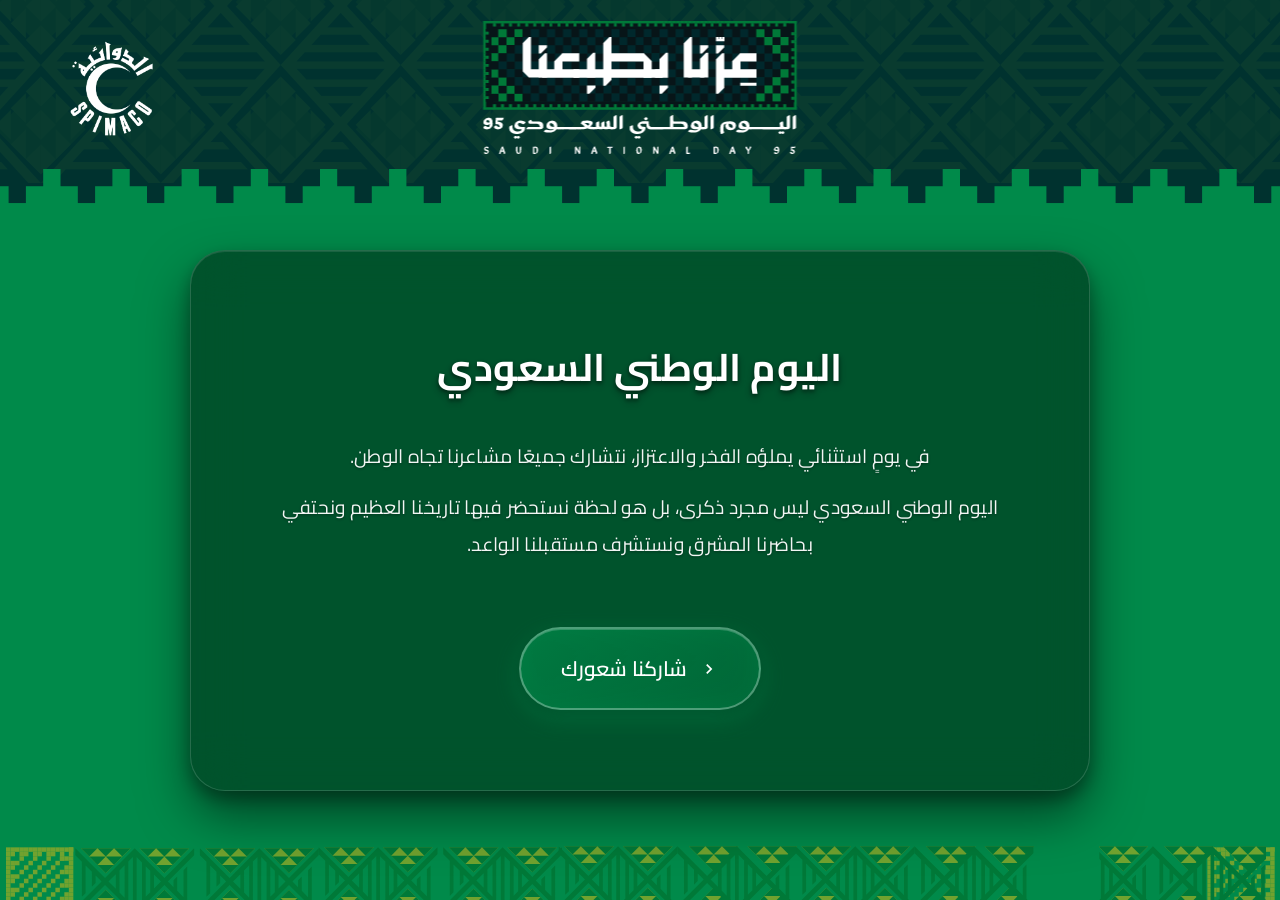
==== commit c1ea7542: "final2" ====
--- a/index.html
+++ b/index.html
@@ -174,7 +174,7 @@
             <!-- Controls sidebar -->
             <div class="modal-controls-desktop">
                 <button class="close-btn-desktop" onclick="closeModal()">×</button>
-                <button class="action-btn-desktop" onclick="saveImage()">
+                <button class="action-btn-desktop" onclick="event.stopPropagation(); event.preventDefault(); saveImage(event); return false;">
                     <span>حمل النشرة</span>
                     <svg width="16" height="16" viewBox="0 0 24 24" fill="currentColor">
                         <path d="M19 9h-4V3H9v6H5l7 7 7-7zM5 18v2h14v-2H5z"/>
@@ -200,7 +200,7 @@
             
             <!-- Action buttons -->
             <div class="modal-actions-mobile">
-                <button class="action-btn-mobile" onclick="saveImage()">
+                <button class="action-btn-mobile" onclick="event.stopPropagation(); event.preventDefault(); saveImage(event); return false;">
                     <span>حمل النشرة</span>
                     <svg width="16" height="16" viewBox="0 0 24 24" fill="currentColor">
                         <path d="M19 9h-4V3H9v6H5l7 7 7-7zM5 18v2h14v-2H5z"/>
@@ -210,10 +210,6 @@
         </div>
     </div>
     
-    <!-- Background Footer -->
-    <div class="bg-footer">
-        <img src="BackgroundElements/footer.svg" alt="Footer Background" class="bg-footer-image">
-    </div>
     
     <script src="script.js"></script>
 </body>
--- a/style.css
+++ b/style.css
@@ -10,9 +10,20 @@
 body {
     font-family: 'Cairo', sans-serif;
     background-color: #008a4a; /* Saudi green fallback color */
-    background-size: cover;
-    background-position: center;
-    background-attachment: fixed;
+    background-image: 
+        url('BackgroundElements/footer.svg');
+    background-size: 
+        100% 120px,
+        cover;
+    background-position: 
+        center calc(100% + 40px),
+        center;
+    background-repeat: 
+        no-repeat,
+        no-repeat;
+    background-attachment: 
+        scroll,
+        fixed;
     min-height: 100vh;
     min-height: 100dvh; /* Dynamic viewport height for mobile */
     color: white;
@@ -48,25 +59,6 @@
     
 }
 
-/* Background Footer */
-.bg-footer {
-    position: absolute;
-    top: 100%;
-    left: 0;
-    width: 100%;
-    height: 120px;
-    z-index: -999;
-    overflow: hidden;
-}
-
-.bg-footer-image {
-    width: 100%;
-    height: 100%;
-    object-fit: cover;
-    object-position: center bottom;
-    opacity: 0.9;
-    mix-blend-mode: multiply;
-}
 
 /* Header */
 .header {
@@ -134,11 +126,12 @@
     padding: 20px;
     padding-top: 40px;
     /* Account for mobile toolbars */
-    padding-bottom: calc(60px + env(safe-area-inset-bottom));
+    padding-bottom: calc(200px + env(safe-area-inset-bottom));
     position: relative;
     overflow-y: auto;
     width: 100%;
     z-index: 1;
+    isolation: isolate;
 }
 
 .card {
@@ -157,22 +150,23 @@
         inset 0 1px 0 rgba(255, 255, 255, 0.1);
     position: relative;
     margin: 0 auto 40px auto;
-    transform: scale(0.8);
+    transform: scale(0.8) translateZ(0);
     transition: all 0.4s cubic-bezier(0.34, 1.56, 0.64, 1);
     opacity: 0;
     filter: blur(10px);
-    z-index: 10;
+    z-index: 100;
     overflow: visible;
     display: none;
     flex-direction: column;
     justify-content: flex-start;
+    will-change: transform;
 }
 
 .card.active {
     opacity: 1;
-    transform: scale(1);
+    transform: scale(1) translateZ(0);
     filter: blur(0px);
-    z-index: 20;
+    z-index: 200;
     display: flex;
 }
 
@@ -187,16 +181,16 @@
 
 .card.switching {
     opacity: 0.8;
-    transform: scale(1.05);
+    transform: scale(1.05) translateZ(0);
     filter: blur(5px);
-    z-index: 15;
+    z-index: 150;
 }
 
 .card.initial-load {
     opacity: 1;
-    transform: scale(1);
+    transform: scale(1) translateZ(0);
     filter: blur(0px);
-    z-index: 20;
+    z-index: 200;
     animation: cardPopIn 0.6s cubic-bezier(0.34, 1.56, 0.64, 1) 0.3s forwards;
     display: flex;
 }
@@ -262,12 +256,13 @@
 }
 
 .card:hover {
-    transform: translateY(-3px) scale(1.01);
+    transform: translateY(-3px) scale(1.01) translateZ(0);
     filter: blur(0px);
     box-shadow: 
         0 35px 70px rgba(0, 0, 0, 0.6),
         0 15px 25px rgba(0, 0, 0, 0.4),
         inset 0 1px 0 rgba(255, 255, 255, 0.15);
+    z-index: 250;
 }
 
 .title {
@@ -1009,20 +1004,42 @@
     }
 }
 
-.modal-loading-overlay {
-    position: absolute;
-    top: 0;
-    left: 0;
-    width: 100%;
-    height: 100%;
-    background: rgba(0, 0, 0, 0.6);
-    backdrop-filter: blur(8px);
-    border-radius: 20px;
-    display: flex;
-    align-items: center;
-    justify-content: center;
-    z-index: 1000;
-}
+@keyframes slideInDown {
+    0% {
+        opacity: 0;
+        transform: translateX(-50%) translateY(-30px);
+    }
+    100% {
+        opacity: 1;
+        transform: translateX(-50%) translateY(0);
+    }
+}
+
+@keyframes slideOutUp {
+    0% {
+        opacity: 1;
+        transform: translateX(-50%) translateY(0);
+    }
+    100% {
+        opacity: 0;
+        transform: translateX(-50%) translateY(-30px);
+    }
+}
+
+    .modal-loading-overlay {
+        position: fixed;
+        top: 0;
+        left: 0;
+        width: 100vw;
+        height: 100vh;
+        height: 100dvh;
+        background: rgba(0, 0, 0, 0.8);
+        backdrop-filter: blur(8px);
+        display: flex;
+        align-items: center;
+        justify-content: center;
+        z-index: 1001;
+    }
 
 
 .modal-actions {
@@ -1176,6 +1193,18 @@
 /* Mobile Modal Styles (768px and below) */
 .modal-mobile {
     display: none;
+}
+
+.modal-mobile.show {
+    overflow: hidden;
+}
+
+/* Prevent body scroll when mobile modal is open */
+body.modal-open {
+    overflow: hidden;
+    position: fixed;
+    width: 100%;
+    height: 100%;
 }
 
 @media (max-width: 768px) {
